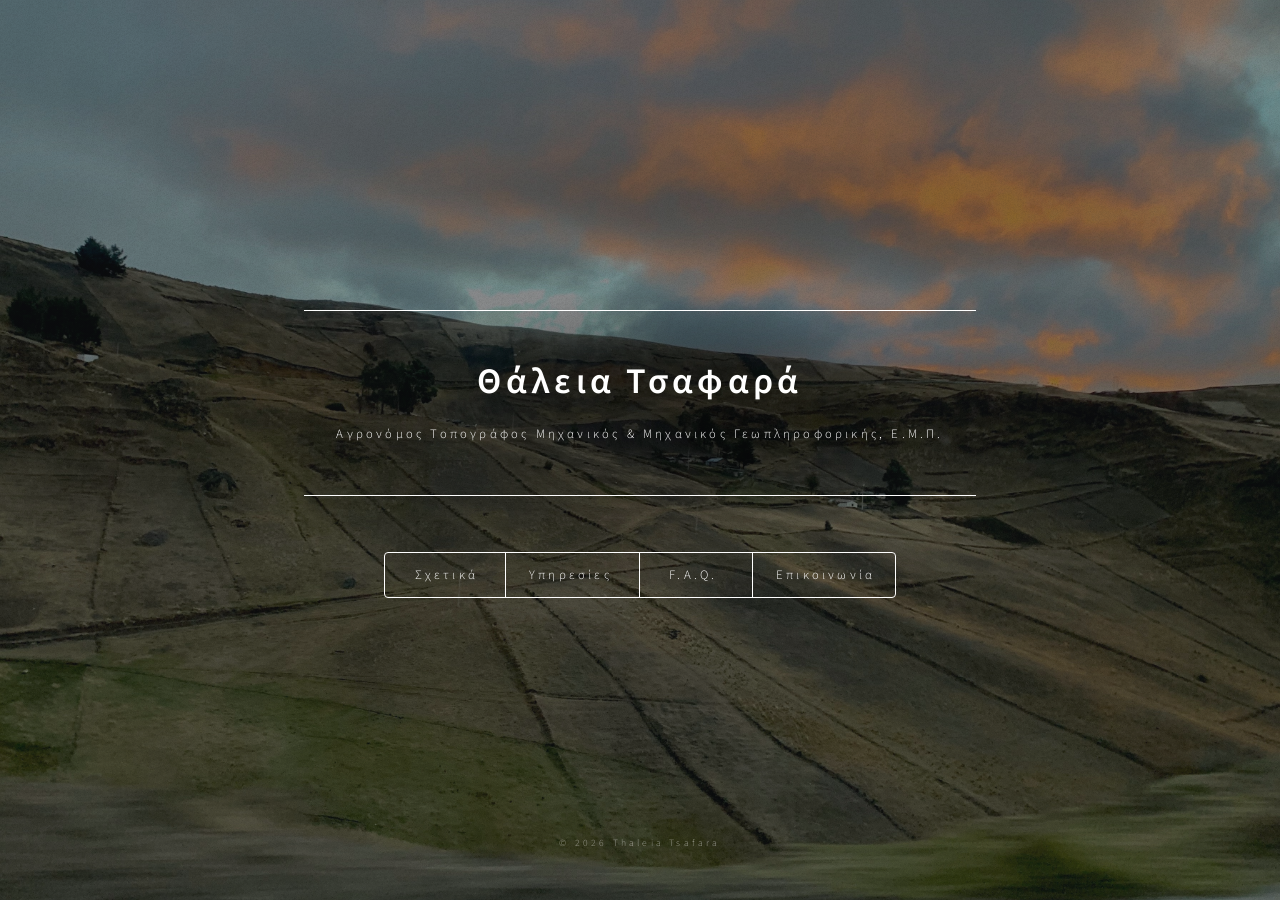
==== index.html @ 1d0b6963 "Update index.html" ====
<!DOCTYPE HTML>
<html>
<head>
<title>Θάλεια Τσαφαρά | Αγρονόμος Τοπογράφος Μηχανικός</title>
<meta charset="utf-8" />
<meta name="viewport" content="width=device-width, initial-scale=1, user-scalable=no" />

<meta name="google-site-verification" content="5nGBOty3WwmeybYNKVAhe6WvAXX9IRswApcvcwGUoRY" />

<meta name="description" content="Τοπογραφικά διαγράμματα, ενεργειακά πιστοποιητικά, τακτοποιήσεις αυθαιρέτων και οριοθετήσεις ρεμάτων. Υπηρεσίες μηχανικού σε Αττική, Κορινθία, Αχαΐα.">
<meta name="keywords" content="τοπογραφικό διάγραμμα, ενεργειακό πιστοποιητικό, τακτοποίηση αυθαιρέτου, μηχανικός τοπογράφος, οριοθέτηση ρέματος">
<meta name="author" content="Θάλεια Τσαφαρά">

<link rel="stylesheet" href="assets/css/main.css" />

<meta name="description" content="Τοπογραφικά διαγράμματα, ενεργειακά πιστοποιητικά, τακτοποιήσεις αυθαιρέτων και οριοθετήσεις ρεμάτων. Υπηρεσίες μηχανικού σε Αττική, Κορινθία, Αχαΐα.">
<meta name="keywords" content="τοπογραφικό διάγραμμα, ενεργειακό πιστοποιητικό, τακτοποίηση αυθαιρέτου, μηχανικός τοπογράφος, οριοθέτηση ρέματος">
<meta name="author" content="Θάλεια Τσαφαρά">

<link rel="stylesheet" href="assets/css/main.css" />
<noscript><link rel="stylesheet" href="assets/css/noscript.css" /></noscript>

<script type="application/ld+json">
{
 "@context": "https://schema.org",
 "@type": "ProfessionalService",
 "name": "Θάλεια Τσαφαρά - Τοπογράφος Μηχανικός",
 "url": "https://uncletsakbam.github.io/tsafara-website/",
 "telephone": "+306948367096",
 "email": "ttsafara@gmail.com",

 "areaServed": [
   {
     "@type": "AdministrativeArea",
     "name": "Αττική"
   },
   {
     "@type": "AdministrativeArea",
     "name": "Αθήνα"
   },
   {
     "@type": "AdministrativeArea",
     "name": "Κορινθία"
   },
   {
     "@type": "AdministrativeArea",
     "name": "Αχαΐα"
   },
   {
     "@type": "AdministrativeArea",
     "name": "Πάτρα"
   }
 ],

 "address": {
   "@type": "PostalAddress",
   "addressRegion": "Αττική",
   "addressCountry": "GR"
 },

 "serviceType": [
   "Τοπογραφικά Διαγράμματα",
   "Ενεργειακά Πιστοποιητικά",
   "Τακτοποιήσεις Αυθαιρέτων",
   "Οριοθετήσεις Ρεμάτων"
 ]
}
</script>

</head>
<body class="is-preload">

<div id="wrapper">

<header id="header">
<div class="logo">
<span class="none"></span></div>

<div class="content">
<div class="inner">

<h1>Θάλεια Τσαφαρά</h1>

<p>
Αγρονόμος Τοπογράφος Μηχανικός & Μηχανικός Γεωπληροφορικής, Ε.Μ.Π.<br>
</p>

</div>
</div>

<nav>
<ul>
<li><a href="#about">Σχετικά</a></li>
<li><a href="#work">Υπηρεσίες</a></li>
<li><a href="#faq">F.A.Q.</a></li>
<li><a href="#contact">Επικοινωνία</a></li>

</ul>
</nav>
</header>

<div id="main">

<!-- ΥΠΗΡΕΣΙΕΣ -->
<article id="work">

<h2 class="major">Υπηρεσίες</h2>

<div class="services">

<div class="service">
<span class="icon solid fa-map-marked-alt"></span>
<h3>Τοπογραφικά Διαγράμματα</h3>
<p>
Σύνταξη τοπογραφικών διαγραμμάτων για μεταβιβάσεις, άδειες δόμησης και κάθε τεχνική χρήση.
</p>
</div>

<div class="service">
<span class="icon solid fa-bolt"></span>
<h3>Ενεργειακά Πιστοποιητικά</h3>
<p>
Έκδοση ΠΕΑ για πώληση ή ενοικίαση ακινήτων σύμφωνα με την ισχύουσα νομοθεσία.
</p>
</div>

<div class="service">
<span class="icon solid fa-home"></span>
<h3>Τακτοποιήσεις Αυθαιρέτων</h3>
<p>
Ρύθμιση αυθαίρετων κατασκευών και ένταξη σε νόμους τακτοποίησης.
</p>
</div>

<div class="service">
<span class="icon solid fa-water"></span>
<h3>Οριοθετήσεις Υδαττορεμάτων</h3>
<p>
Μελέτες και τεχνικές υπηρεσίες για οριοθέτηση υδατορεμάτων.
</p>
</div>

<div class="service">
<span class="icon solid fa-building"></span>
<h3>Ηλεκτρονική Ταυτότητα Κτιρίου</h3>
<p>
Σύνταξη και υποβολή ηλεκτρονικής ταυτότητας κτιρίου ή διηρημένης ιδιοκτησίας.
</p>
</div>

<div class="service">
<span class="icon solid fa-globe"></span>
<h3>Υπηρεσίες Κτηματολογίου</h3>
<p>
Δηλώσεις, διορθώσεις και τεχνική υποστήριξη σε διαδικασίες κτηματολογίου.
</p>
</div>

</div>

</article>

<!-- ΣΧΕΤΙΚΑ -->
<article id="about">

<h2 class="major">Σχετικά</h2>

<p>
Η Θάλεια Τσαφαρά είναι Διπλωματούχος Αγρονόμος Τοπογράφος Μηχανικός και Μηχανικός Γεωπληροφορικής του Εθνικού Μετσόβιου Πολυτεχνείου και μέλος του Τ.Ε.Ε. 
Αποφοίτησε το 2021 και έκτοτε ασχολείται κυρίως με υδραυλικά έργα. Παράλληλα παρέχει υπηρεσίες τοπογραφικών μελετών, κτηματολογίου, τακτοποίησης αυθαιρέτων, οριοθέτησης υδαττορεμάτων και έκδοσης Π.Ε.Α. κτιρίων.
</p>

<p>
Στόχος είναι η παροχή αξιόπιστων και ολοκληρωμένων τεχνικών υπηρεσιών με
ακρίβεια, συνέπεια και επαγγελματισμό.
</p>

<p>
Παρέχονται υπηρεσίες σε Αθήνα και στην ευρύτερη περιοχή Αττικής, Κορινθίας και Αχαΐας.
</p>

</article>

<!-- F.A.Q. -->
<article id="faq">
<div class="container">     
      <h2 class="major">Συχνές Ερωτήσεις</h2>
      <div class="faq-item">
          <button class="faq-question">1. Τι περιλαμβάνει ένα τοπογραφικό διάγραμμα;</button>
          <div class="faq-answer">
              <p>Ένα τοπογραφικό διάγραμμα είναι μια ολοκληρωμένη τεχνική μελέτη που αποτυπώνει με ακρίβεια τη γεωμετρία, τη θέση και τα χαρακτηριστικά ενός ακινήτου (οικόπεδο/γήπεδο) εξαρτημένο στο σύστημα αναφοράς ΕΓΣΑ '87. Περιλαμβάνει υποχρεωτικά τα όρια, το εμβαδόν, τα κτίσματα, φυσικά/τεχνητά στοιχεία, όμορες ιδιοκτησίες, πολεοδομικές γραμμές, όρους δόμησης και τη δήλωση μηχανικού για νομιμότητα. Είναι απαραίτητο για αγοραπωλησίες, μεταβιβάσεις, διάφορες συμβολαιογραφικές πράξεις, έκδοση οικοδομικής άδειας και άλλες χρήσεις.</p>
          </div>
      </div>
      <div class="faq-item">
          <button class="faq-question">2. Τι είναι το ενεργειακό πιστοποιητικό και γιατί το χρειάζομαι;</button>
          <div class="faq-answer">
              <p>Το Ενεργειακό Πιστοποιητικό (ΠΕΑ) είναι ένα επίσημο έγγραφο που κατατάσσει το ακίνητό σας σε ενεργειακή κλάση (Α+ έως Η) με βάση την κατανάλωση ενέργειας για θέρμανση, ψύξη και ζεστό νερό. Είναι υποχρεωτικό από το νόμο για την αγοραπωλησία, την ενοικίαση (και για αγγελίες), καθώς και για προγράμματα τύπου «Εξοικονομώ». Έχει ισχύ 10 χρόνια και η έκδοσή του είναι σημαντική για την αποφυγή επιβολής προστίμου.</p>
          </div>
      </div>
      <div class="faq-item">
          <button class="faq-question">3. Πώς γίνεται η διαδικασία έκδοσης ενεργειακού πιστοποιητικού;</button>
          <div class="faq-answer">
              <p>Η διαδικασία έκδοσης ενεργειακού πιστοποιητικού (ΠΕΑ) περιλαμβάνει την ανάθεση σε πιστοποιημένο ενεργειακό επιθεωρητή, αυτοψία του ακινήτου για καταγραφή στοιχείων (μονώση, κουφώματα, θέρμανση), υπολογισμούς μέσω ειδικού λογισμικού και την τελική έκδοση του ΠΕΑ. Επικοινωνήστε μαζί μας για να λάβετε προσφορά.</p>
          </div>
      </div>
      <div class="faq-item">
          <button class="faq-question">4. Τι είναι η οριοθέτηση υδατορέμματος και γιατί είναι σημαντική;</button>
          <div class="faq-answer">
              <p>Η οριοθέτηση καθορίζει τα όρια του ρέματος ώστε να προστατεύεται η ιδιοκτησία σας, να τηρούνται οι κανονισμοί και να περιορίζεται ο κίνδυνος πλημμύρας. Ορισμένα από τα στοιχεία που περιλαμβάνει ο φάκελος της οριοθέτησης είναι: λεπτομερής τοπογραφική αποτύπωση (με υψομετρικά σημεία), υδραυλική μελέτη και τεχνική έκθεση. Είναι μια απαραίτητη διαδικασία για ιδιοκτησίες που γειτνιάζουν με κάποιο υδατόρεμα, ώστε να καθοριστούν τα όρια σύμφωνα με τα οποία θα εκδοθεί άδεια δόμησης.</p>
          </div>
      </div>
      <div class="faq-item">
          <button class="faq-question">5. Τι είναι η ηλεκτρονική ταυτότητα κτιρίου;</button>
          <div class="faq-answer">
              <p>Η Ηλεκτρονική Ταυτότητα Κτιρίου (ΗΤΚ) είναι ένας ψηφιακός φάκελος, αποθηκευμένος στην πλατφόρμα του Τεχνικού Επιμελητηρίου Ελλάδας, που συγκεντρώνει όλα τα νόμιμα έγγραφα, σχέδια και πιστοποιητικά ενός ακινήτου. Αποτελεί υποχρεωτικό έγγραφο για μεταβιβάσεις, πωλήσεις και την έκδοση οικοδομικών αδειών, στοχεύοντας στην καταγραφή της πραγματικής κατάστασης, τη διαφάνεια και την αποτροπή αυθαιρεσιών.</p>
          </div>
      </div>
      <div class="faq-item">
          <button class="faq-question">6. Πως γίνεται η τακτοποίηση (ρύθμιση) αυθαιρέτων;</button>
          <div class="faq-answer">
              <p>Η τακτοποίηση αυθαιρέτων (ρύθμιση) γίνεται μέσω του Ν. 4495/2017, όπου ο ιδιοκτήτης αναθέτει σε μηχανικό την ηλεκτρονική υποβολή στο ΤΕΕ, την πληρωμή παραβόλου/προστίμου και την κατάθεση σχεδίων. Η διαδικασία αφορά κατασκευές προ της 28/07/2011, εξαιρώντας τις από κατεδάφιση για 30 χρόνια.</p>
          </div>
      </div>
      <div class="faq-item">
          <button class="faq-question">7. Τι είναι η φωτοερμηνία και σε τι χρειάζεται;</button>
          <div class="faq-answer">
              <p>Η φωτοερμηνεία είναι η επιστημονική διαδικασία αναγνώρισης, ανάλυσης και αξιολόγησης αντικειμένων, χαρακτηριστικών ή φαινομένων στην επιφάνεια της γης, χρησιμοποιώντας αεροφωτογραφίες ή δορυφορικές εικόνες. Απαραίτητη σε διαδικασίες νομιμοποιήσεων, ακριβών μετρήσεων, κ.α.</p>
          </div>
      </div>
      <div class="faq-item">
          <button class="faq-question">8. Πόσος χρόνος χρειάζεται για τις υπηρεσίες μας;</button>
          <div class="faq-answer">
              <p>Διαχειριζόμαστε τα έργα σας άμεσα και με συνέπεια, ώστε να έχετε την ταχύτερη δυνατή εξυπηρέτηση με γνώμονα πάντα την ποιότητα και την ακρίβεια των μελετών μας. Ο χρόνος παράδοσης μιας μελέτης κυμμαίνεται από λίγες ημέρες έως και βδομάδες, ανάλογα της μελέτης, του έργου αλλά και του φόρτου εργασίας.</p>
          </div>
      </div>
      <div class="faq-item">
          <button class="faq-question">9. Είναι απαραίτητη η επιτόπια επίσκεψη;</button>
          <div class="faq-answer">
              <p>Στις περισσότερες περιπτώσεις ναι, ώστε να έχουμε ακριβή στοιχεία. Η επίσκεψη γίνεται πάντα κατόπιν συννενόησης με διακριτικότητα και σεβασμό στην ιδιοκτησία σας. </p>
          </div>
      </div>
      <div class="faq-item">
          <button class="faq-question">10. Τι κόστος έχουν οι παρεχόμενες υπηρεσίες;</button>
          <div class="faq-answer">
              <p>Το κόστος κάθε φορά διαφέρει ανάλογα την υπηρεσία, το ακίνητο, την περιπλοκότητα της κάθε περίπτωσης αλλά και της περιοχής στην οποία βρίσκεται η ιδιοκτησία. Σε κάθε περίπτωση σας αποστέλουμε λεπτομερή προσφορά χωρίς κρυφά κόστη, ώστε να γνωρίζετε ακριβώς το κόστος πριν ξεκινήσουμε.</p>
          </div>
      </div>
      
</div>

</article>

<!-- ΕΠΙΚΟΙΝΩΝΙΑ -->
<article id="contact">

<h2 class="major">Επικοινωνία</h2>

<form action="https://formspree.io/f/maqpeonr" method="POST">

<div class="fields">

<div class="field half">
<label for="name">Όνομα</label>
<input type="text" name="name" id="name" required />
</div>

<div class="field half">
<label for="email">Email</label>
<input type="email" name="email" id="email" required />
</div>

<div class="field half">
<label for="phone">Τηλέφωνο Επικοινωνίας</label>
<input type="tel" name="phone" id="phone" pattern="[0-9]{10}" placeholder="π.χ. 6912345678" required />
</div>

<div class="field">
<label for="message">Μήνυμα</label>
<textarea name="message" id="message" rows="4" required></textarea>
</div>

</div>

<ul class="actions">
<li><input type="submit" value="Αποστολή Μηνύματος" class="primary" /></li>
<li><input type="reset" value="Καθαρισμός" /></li>
</ul>

</form>

<hr>

<p><strong>Τηλέφωνο:</strong> <a href="tel:+306948367096">6948367096</a></p>
<p><strong>Email:</strong> <a href="mailto:ttsafara@gmail.com">ttsafara@gmail.com</a></p>

<ul class="icons">
<li><a href="#" class="icon brands fa-linkedin-in"><span class="label">LinkedIn</span></a></li>
</ul>

</article>

</div>

<footer id="footer">
<p class="copyright">
© 2026 Thaleia Tsafara
</p>
</footer>

</div>

<script>

// FAQ collapsible
document.querySelectorAll('.faq-question').forEach(button => {
    button.addEventListener('click', () => {
        const answer = button.nextElementSibling;
        const isActive = button.classList.contains('active');
        document.querySelectorAll('.faq-question').forEach(btn => btn.classList.remove('active'));
        document.querySelectorAll('.faq-answer').forEach(ans => ans.style.maxHeight = null);
        if(!isActive){
            button.classList.add('active');
            answer.style.maxHeight = answer.scrollHeight + "px";
        }
    });
});
</script>

<div id="bg"></div>

<script src="assets/js/jquery.min.js"></script>
<script src="assets/js/browser.min.js"></script>
<script src="assets/js/breakpoints.min.js"></script>
<script src="assets/js/util.js"></script>
<script src="assets/js/main.js"></script>

</body>
</html>
---- assets/css/noscript.css ----
/*
	Dimension by HTML5 UP
	html5up.net | @ajlkn
	Free for personal and commercial use under the CCA 3.0 license (html5up.net/license)
*/

/* BG */

	body.is-preload #bg:before {
		background-color: transparent;
	}

/* Header */

	body.is-preload #header {
		-moz-filter: none;
		-webkit-filter: none;
		-ms-filter: none;
		filter: none;
	}

		body.is-preload #header > * {
			opacity: 1;
		}

		body.is-preload #header .content .inner {
			max-height: none;
			padding: 3rem 2rem;
			opacity: 1;
		}

/* Main */

	#main article {
		opacity: 1;
		margin: 4rem 0 0 0;
	}
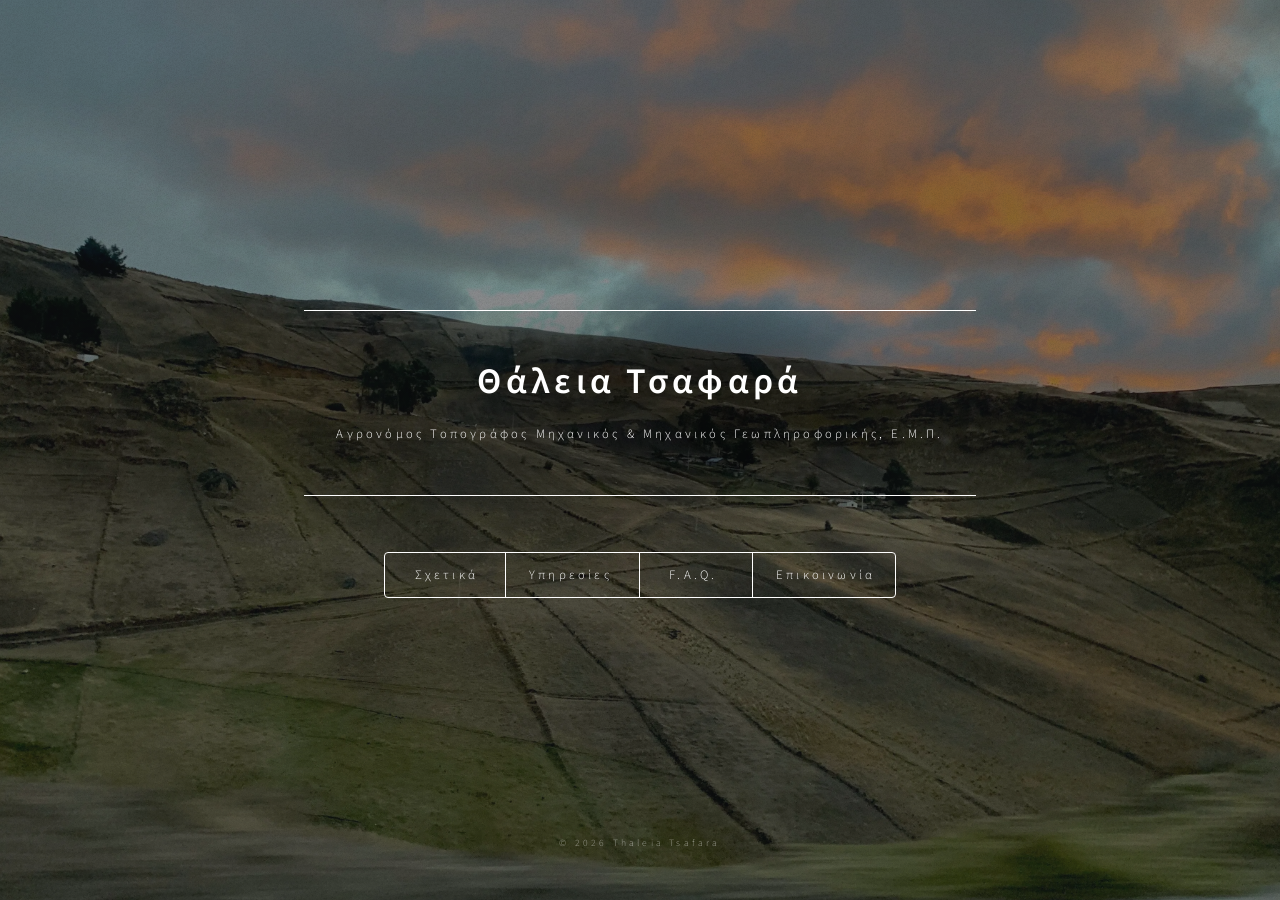
==== commit 4406adb9: "Update index.html" ====
--- a/index.html
+++ b/index.html
@@ -5,18 +5,11 @@
 <meta charset="utf-8" />
 <meta name="viewport" content="width=device-width, initial-scale=1, user-scalable=no" />
 
-<meta name="google-site-verification" content="5nGBOty3WwmeybYNKVAhe6WvAXX9IRswApcvcwGUoRY" />
-
 <meta name="description" content="Τοπογραφικά διαγράμματα, ενεργειακά πιστοποιητικά, τακτοποιήσεις αυθαιρέτων και οριοθετήσεις ρεμάτων. Υπηρεσίες μηχανικού σε Αττική, Κορινθία, Αχαΐα.">
 <meta name="keywords" content="τοπογραφικό διάγραμμα, ενεργειακό πιστοποιητικό, τακτοποίηση αυθαιρέτου, μηχανικός τοπογράφος, οριοθέτηση ρέματος">
 <meta name="author" content="Θάλεια Τσαφαρά">
 
-<link rel="stylesheet" href="assets/css/main.css" />
-
-<meta name="description" content="Τοπογραφικά διαγράμματα, ενεργειακά πιστοποιητικά, τακτοποιήσεις αυθαιρέτων και οριοθετήσεις ρεμάτων. Υπηρεσίες μηχανικού σε Αττική, Κορινθία, Αχαΐα.">
-<meta name="keywords" content="τοπογραφικό διάγραμμα, ενεργειακό πιστοποιητικό, τακτοποίηση αυθαιρέτου, μηχανικός τοπογράφος, οριοθέτηση ρέματος">
-<meta name="author" content="Θάλεια Τσαφαρά">
-
+<link rel="preload" as="image" href="path/to/your/hero-image.webp">
 <link rel="stylesheet" href="assets/css/main.css" />
 <noscript><link rel="stylesheet" href="assets/css/noscript.css" /></noscript>
 
@@ -25,7 +18,7 @@
  "@context": "https://schema.org",
  "@type": "ProfessionalService",
  "name": "Θάλεια Τσαφαρά - Τοπογράφος Μηχανικός",
- "url": "https://uncletsakbam.github.io/tsafara-website/",
+ "url": "https://www.tsafara.gr/",
  "telephone": "+306948367096",
  "email": "ttsafara@gmail.com",
 
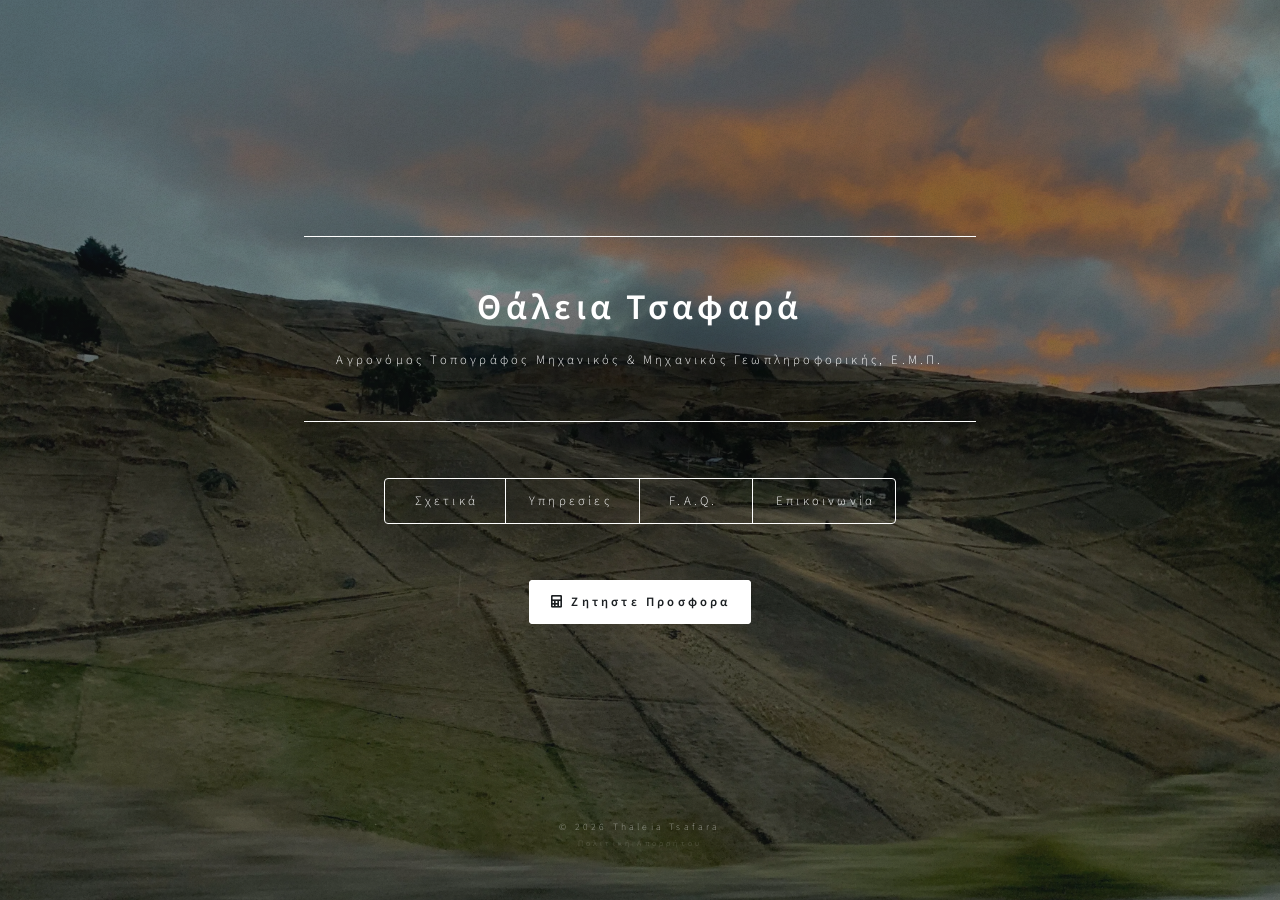
==== commit eef58dc2: "Update index.html" ====
--- a/index.html
+++ b/index.html
@@ -9,54 +9,121 @@
 <meta name="keywords" content="τοπογραφικό διάγραμμα, ενεργειακό πιστοποιητικό, τακτοποίηση αυθαιρέτου, μηχανικός τοπογράφος, οριοθέτηση ρέματος">
 <meta name="author" content="Θάλεια Τσαφαρά">
 
-<link rel="preload" as="image" href="path/to/your/hero-image.webp">
+<link rel="preload" as="image" href="images/bg-mobile.webp" media="(max-width: 736px)">
+<link rel="preload" as="image" href="images/bg.webp" media="(min-width: 737px)">
+
+<link rel="stylesheet" href="assets/css/fontawesome-all.min.css" media="print" onload="this.media='all'">
+<link rel="stylesheet" href="https://fonts.googleapis.com/css?family=Source+Sans+Pro:300,600&display=swap">
+
 <link rel="stylesheet" href="assets/css/main.css" />
 <noscript><link rel="stylesheet" href="assets/css/noscript.css" /></noscript>
 
 <script type="application/ld+json">
 {
- "@context": "https://schema.org",
- "@type": "ProfessionalService",
- "name": "Θάλεια Τσαφαρά - Τοπογράφος Μηχανικός",
- "url": "https://www.tsafara.gr/",
- "telephone": "+306948367096",
- "email": "ttsafara@gmail.com",
-
- "areaServed": [
-   {
-     "@type": "AdministrativeArea",
-     "name": "Αττική"
-   },
-   {
-     "@type": "AdministrativeArea",
-     "name": "Αθήνα"
-   },
-   {
-     "@type": "AdministrativeArea",
-     "name": "Κορινθία"
-   },
-   {
-     "@type": "AdministrativeArea",
-     "name": "Αχαΐα"
-   },
-   {
-     "@type": "AdministrativeArea",
-     "name": "Πάτρα"
-   }
- ],
-
- "address": {
-   "@type": "PostalAddress",
-   "addressRegion": "Αττική",
-   "addressCountry": "GR"
- },
-
- "serviceType": [
-   "Τοπογραφικά Διαγράμματα",
-   "Ενεργειακά Πιστοποιητικά",
-   "Τακτοποιήσεις Αυθαιρέτων",
-   "Οριοθετήσεις Ρεμάτων"
- ]
+  "@context": "https://schema.org",
+  "@graph": [
+    {
+      "@type": "ProfessionalService",
+      "name": "Θάλεια Τσαφαρά - Τοπογράφος Μηχανικός",
+      "image": "https://www.tsafara.gr/images/bg.webp",
+      "description": "Διπλωματούχος Τοπογράφος Μηχανικός ΕΜΠ. Τοπογραφικά διαγράμματα, Ενεργειακά Πιστοποιητικά (ΠΕΑ), Τακτοποιήσεις Αυθαιρέτων και Οριοθετήσεις Ρεμάτων σε Αθήνα, Πάτρα και Κόρινθο.",
+      "url": "https://www.tsafara.gr/",
+      "telephone": "+306948367096",
+      "email": "ttsafara@gmail.com",
+      "address": {
+        "@type": "PostalAddress",
+        "addressRegion": "Αττική",
+        "addressCountry": "GR"
+      },
+      "areaServed": ["Αττική", "Αθήνα", "Κορινθία", "Αχαΐα", "Πάτρα"],
+      "priceRange": "400-5000€"
+    },
+    {
+      "@type": "FAQPage",
+      "mainEntity": [
+        {
+          "@type": "Question",
+          "name": "1. Τι περιλαμβάνει ένα τοπογραφικό διάγραμμα;",
+          "acceptedAnswer": {
+            "@type": "Answer",
+            "text": "Ένα τοπογραφικό διάγραμμα είναι μια ολοκληρωμένη τεχνική μελέτη που αποτυπώνει με ακρίβεια τη γεωμετρία, τη θέση και τα χαρακτηριστικά ενός ακινήτου εξαρτημένο στο σύστημα αναφοράς ΕΓΣΑ '87."
+          }
+        },
+        {
+          "@type": "Question",
+          "name": "2. Τι είναι το ενεργειακό πιστοποιητικό και γιατί το χρειάζομαι;",
+          "acceptedAnswer": {
+            "@type": "Answer",
+            "text": "Το Ενεργειακό Πιστοποιητικό (ΠΕΑ) κατατάσσει το ακίνητο σε ενεργειακή κλάση (Α+ έως Η). Είναι υποχρεωτικό για αγοραπωλησία, ενοικίαση και για προγράμματα τύπου «Εξοικονομώ»."
+          }
+        },
+        {
+          "@type": "Question",
+          "name": "3. Πώς γίνεται η διαδικασία έκδοσης ενεργειακού πιστοποιητικού;",
+          "acceptedAnswer": {
+            "@type": "Answer",
+            "text": "Περιλαμβάνει την ανάθεση σε ενεργειακό επιθεωρητή, αυτοψία του ακινήτου για καταγραφή στοιχείων (μόνωση, κουφώματα, θέρμανση) και υπολογισμούς μέσω ειδικού λογισμικού."
+          }
+        },
+        {
+          "@type": "Question",
+          "name": "4. Τι είναι η οριοθέτηση υδατορέμματος και γιατί είναι σημαντική;",
+          "acceptedAnswer": {
+            "@type": "Answer",
+            "text": "Η οριοθέτηση καθορίζει τα όρια του ρέματος ώστε να προστατεύεται η ιδιοκτησία, να τηρούνται οι κανονισμοί και να περιορίζεται ο κίνδυνος πλημμύρας."
+          }
+        },
+        {
+          "@type": "Question",
+          "name": "5. Τι είναι η ηλεκτρονική ταυτότητα κτιρίου;",
+          "acceptedAnswer": {
+            "@type": "Answer",
+            "text": "Είναι ένας ψηφιακός φάκελος στο ΤΕΕ που συγκεντρώνει όλα τα νόμιμα έγγραφα και σχέδια ενός ακινήτου. Είναι υποχρεωτική για μεταβιβάσεις και πωλήσεις."
+          }
+        },
+        {
+          "@type": "Question",
+          "name": "6. Πώς γίνεται η τακτοποίηση (ρύθμιση) αυθαιρέτων;",
+          "acceptedAnswer": {
+            "@type": "Answer",
+            "text": "Γίνεται μέσω του Ν. 4495/2017 με ηλεκτρονική υποβολή στο ΤΕΕ, πληρωμή παραβόλου/προστίμου και κατάθεση σχεδίων για κατασκευές προ της 28/07/2011."
+          }
+        },
+        {
+          "@type": "Question",
+          "name": "7. Τι είναι η φωτοερμηνεία και σε τι χρειάζεται;",
+          "acceptedAnswer": {
+            "@type": "Answer",
+            "text": "Είναι η επιστημονική διαδικασία αναγνώρισης χαρακτηριστικών της γης μέσω αεροφωτογραφιών. Απαραίτητη σε νομιμοποιήσεις και ακριβείς μετρήσεις."
+          }
+        },
+        {
+          "@type": "Question",
+          "name": "8. Πόσος χρόνος χρειάζεται για τις υπηρεσίες μας;",
+          "acceptedAnswer": {
+            "@type": "Answer",
+            "text": "Ο χρόνος παράδοσης κυμαίνεται από λίγες ημέρες έως και εβδομάδες, ανάλογα με την πολυπλοκότητα του έργου και τον φόρτο εργασίας."
+          }
+        },
+        {
+          "@type": "Question",
+          "name": "9. Είναι απαραίτητη η επιτόπια επίσκεψη;",
+          "acceptedAnswer": {
+            "@type": "Answer",
+            "text": "Στις περισσότερες περιπτώσεις ναι, ώστε να έχουμε ακριβή στοιχεία. Η επίσκεψη γίνεται πάντα κατόπιν συνεννόησης με σεβασμό στην ιδιοκτησία σας."
+          }
+        },
+        {
+          "@type": "Question",
+          "name": "10. Τι κόστος έχουν οι παρεχόμενες υπηρεσίες;",
+          "acceptedAnswer": {
+            "@type": "Answer",
+            "text": "Το κόστος διαφέρει ανάλογα την υπηρεσία και το ακίνητο. Παρέχουμε λεπτομερή προσφορά χωρίς κρυφά κόστη πριν την έναρξη των εργασιών."
+          }
+        }
+      ]
+    }
+  ]
 }
 </script>
 
@@ -90,6 +157,9 @@
 
 </ul>
 </nav>
+<ul class="actions main-cta">
+    <li><a href="#quote" class="button primary icon solid fa-calculator">Ζητηστε Προσφορα</a></li>
+</ul>
 </header>
 
 <div id="main">
@@ -104,9 +174,8 @@
 <div class="service">
 <span class="icon solid fa-map-marked-alt"></span>
 <h3>Τοπογραφικά Διαγράμματα</h3>
-<p>
-Σύνταξη τοπογραφικών διαγραμμάτων για μεταβιβάσεις, άδειες δόμησης και κάθε τεχνική χρήση.
-</p>
+<p> Σύνταξη τοπογραφικών διαγραμμάτων για μεταβιβάσεις, άδειες δόμησης και κάθε τεχνική χρήση.</p>
+<p><a href="#quote" class="button small">Προσφορά</a></p>
 </div>
 
 <div class="service">
@@ -127,7 +196,7 @@
 
 <div class="service">
 <span class="icon solid fa-water"></span>
-<h3>Οριοθετήσεις Υδαττορεμάτων</h3>
+<h3>Οριοθετήσεις Υδατορεμάτων</h3>
 <p>
 Μελέτες και τεχνικές υπηρεσίες για οριοθέτηση υδατορεμάτων.
 </p>
@@ -287,17 +356,124 @@
 <p><strong>Email:</strong> <a href="mailto:ttsafara@gmail.com">ttsafara@gmail.com</a></p>
 
 <ul class="icons">
-<li><a href="#" class="icon brands fa-linkedin-in"><span class="label">LinkedIn</span></a></li>
+    <li><a href="https://wa.me/306948367096" target="_blank" rel="noopener" class="icon brands fa-whatsapp"><span class="label">WhatsApp</span></a></li>
+    
+    <li><a href="viber://chat?number=%2B306948367096" class="icon brands fa-viber"><span class="label">Viber</span></a></li>
+    
+    <li><a href="https://www.instagram.com/###/" target="_blank" rel="noopener" class="icon brands fa-instagram"><span class="label">Instagram</span></a></li>
+    
+    <li><a href="https://www.linkedin.com/in/thaleia-tsafara/" target="_blank" rel="noopener" class="icon brands fa-linkedin-in"><span class="label">LinkedIn</span></a></li>
 </ul>
 
 </article>
 
+<!-- ΠΡΟΣΦΟΡΑ -->
+<article id="quote">
+      <h2 class="major">Αίτημα Προσφοράς</h2>
+      <form method="post" action="https://formspree.io/f/mpqykqqk">
+          <div class="fields">
+              
+              <div class="field">
+                  <label for="usage">Τοπογραφικό κατάλληλο για:</label>
+                  <select name="usage" id="usage" required>
+                      <option value="">- Επιλέξτε σκοπό -</option>
+                      <option value="AGORAPOLISIA">Αγοραπωλησία</option>
+                      <option value="OIKODOMIKI_ADEIA">Άδεια Δόμησης</option>
+                      <option value="XARAKT_DASARXEIOU">Δασαρχείο</option>
+                      <option value="ENTOPISMO">Εντοπισμό ιδιοκτησίας</option>
+                      <option value="KATATMISH">Κατάτμηση Ιδιοκτησίας</option>
+                      <option value="KTIMATOLOGIO">Κτηματολόγιο</option>
+                      <option value="OTHER">Άλλη Χρήση</option>
+                  </select>
+              </div>
+
+              <div class="field">
+                  <label for="municipality">Η Ιδιοκτησία βρίσκεται στον Δήμο: *</label>
+                  <input type="text" name="municipality" id="municipality" required placeholder="π.χ. Δήμος Λουτρακίου" />
+              </div>
+
+              <div class="field">
+                  <label>Εμβαδό Ιδιοκτησίας:</label>
+                  <div class="row uniform">
+                      <div class="col-6 col-12-small">
+                          <input type="radio" id="area1" name="area_size" value="<500">
+                          <label for="area1">< 500 m²</label>
+                          <input type="radio" id="area2" name="area_size" value="<4000">
+                          <label for="area2">< 4.000 m²</label>
+                      </div>
+                      <div class="col-6 col-12-small">
+                          <input type="radio" id="area3" name="area_size" value="<10000">
+                          <label for="area3">< 10.000 m²</label>
+                          <input type="radio" id="area4" name="area_size" value=">10000">
+                          <label for="area4">> 10.000 m²</label>
+                      </div>
+                  </div>
+              </div>
+
+              <div class="field">
+                  <label>Γενικά Χαρακτηριστικά της Έκτασης:</label>
+                  <input type="checkbox" id="feat1" name="feat_fence">
+                  <label for="feat1">Η έκταση είναι πλήρως περιφραγμένη</label>
+                  <input type="checkbox" id="feat2" name="feat_car">
+                  <label for="feat2">Υπάρχει πρόσβαση με αυτοκίνητο</label>
+                  <input type="checkbox" id="feat3" name="feat_boundaries">
+                  <label for="feat3">Τα όρια θα υποδειχθούν επί τόπου</label>
+              </div>
+
+              <div class="field section-divider">
+                  <h3 class="major">Στοιχεία Επαφής</h3>
+              </div>
+
+              <div class="field half">
+                  <label for="first_name">Όνομα *</label>
+                  <input type="text" name="first_name" id="first_name" required />
+              </div>
+              <div class="field half">
+                  <label for="last_name">Επώνυμο *</label>
+                  <input type="text" name="last_name" id="last_name" required />
+              </div>
+              <div class="field half">
+                  <label for="phone_q">Τηλέφωνο *</label>
+                  <input type="text" name="phone" id="phone_q" required />
+              </div>
+              <div class="field half">
+                  <label for="email_q">Email *</label>
+                  <input type="email" name="email" id="email_q" required />
+              </div>
+
+              <div class="field">
+                  <label>Τρόπος επικοινωνίας που προτιμάτε:</label>
+                  <input type="checkbox" id="pref_phone" name="pref_phone"><label for="pref_phone">Τηλέφωνο</label>
+                  <input type="checkbox" id="pref_email" name="pref_email"><label for="pref_email">Email</label>
+              </div>
+
+              <div class="field section-divider">
+                  <h3 class="major">Ερωτήσεις και Σχόλια</h3>
+              </div>
+
+              <div class="field">
+                  <label for="comments">Το μήνυμά σας</label>
+                  <textarea name="comments" id="comments" rows="6" placeholder="Γράψτε εδώ τις λεπτομέρειες..."></textarea>
+              </div>
+
+              <div class="field">
+                  <input type="checkbox" id="privacy_q" name="privacy" required>
+                  <label for="privacy_q">Έχω διαβάσει και συμφωνώ με την <a href="privacy.html" target="_blank" style="text-decoration: underline; color: #ffffff;">πολιτική απορρήτου</a>. *</label>
+              </div>
+          </div>
+          <ul class="actions">
+              <li><input type="submit" value="Υποβολη Προσφορας" class="primary" /></li>
+          </ul>
+      </form>
+  </article>
+
 </div>
 
 <footer id="footer">
-<p class="copyright">
-© 2026 Thaleia Tsafara
-</p>
+    <p class="copyright">
+        © 2026 Thaleia Tsafara <br />
+        <a href="privacy.html" style="border-bottom: none; font-size: 0.5rem; opacity: 0.5;">Πολιτική Απορρήτου</a>
+    </p>
 </footer>
 
 </div>
@@ -321,11 +497,11 @@
 
 <div id="bg"></div>
 
-<script src="assets/js/jquery.min.js"></script>
-<script src="assets/js/browser.min.js"></script>
-<script src="assets/js/breakpoints.min.js"></script>
-<script src="assets/js/util.js"></script>
-<script src="assets/js/main.js"></script>
+<script src="assets/js/jquery.min.js" defer></script>
+<script src="assets/js/browser.min.js" defer></script>
+<script src="assets/js/breakpoints.min.js" defer></script>
+<script src="assets/js/util.js" defer></script>
+<script src="assets/js/main.js" defer></script>
 
 </body>
 </html>
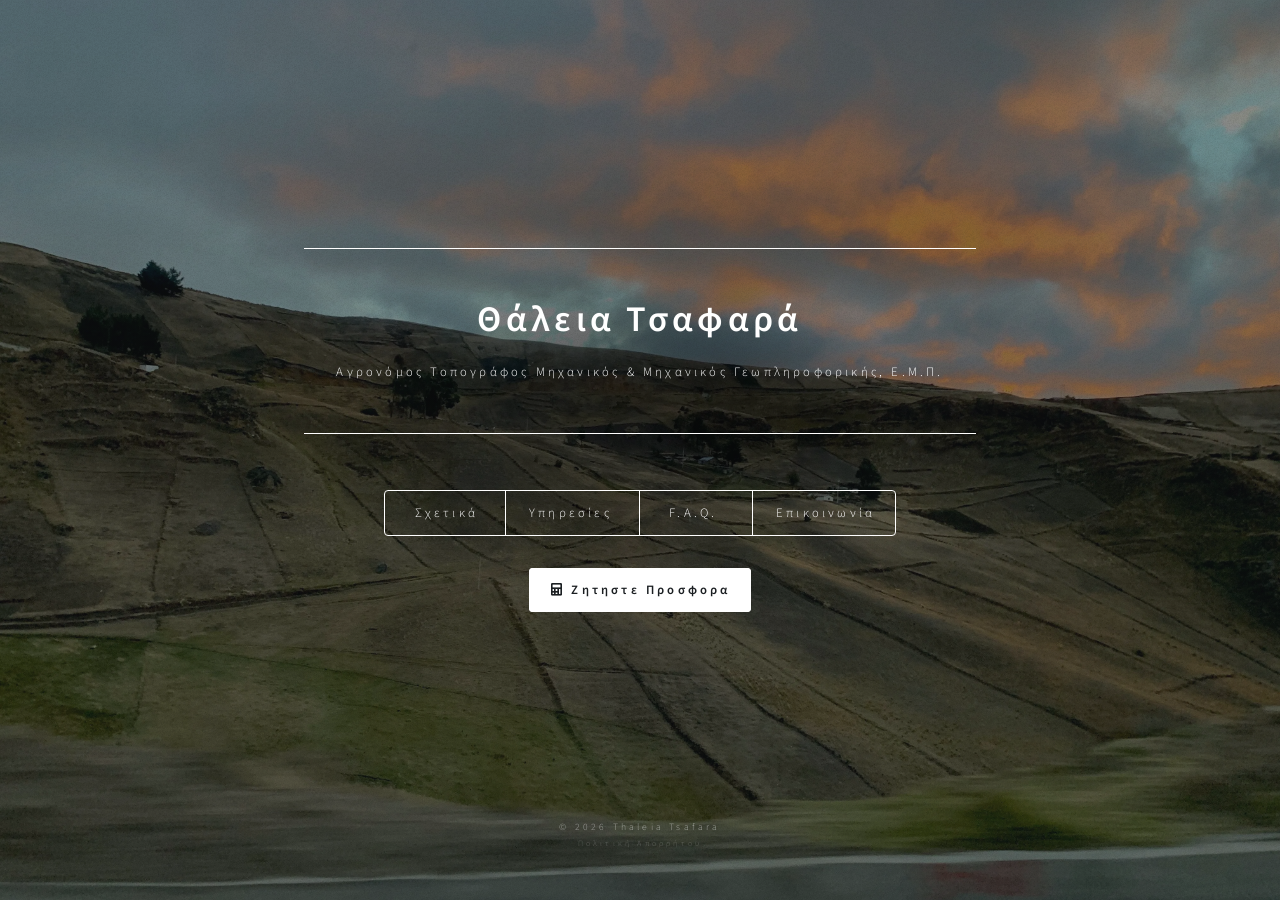
==== commit ad7fe5a1: "Update index.html" ====
--- a/index.html
+++ b/index.html
@@ -341,6 +341,11 @@
 <textarea name="message" id="message" rows="4" required></textarea>
 </div>
 
+<div class="field">
+    <input type="checkbox" id="privacy_contact" name="privacy" required>
+    <label for="privacy_contact">Έχω διαβάσει και συμφωνώ με την <a href="privacy.html" target="_blank" style="text-decoration: underline; color: #ffffff;">πολιτική απορρήτου</a>. *</label>
+</div>
+
 </div>
 
 <ul class="actions">
--- a/assets/css/main.css
+++ b/assets/css/main.css
@@ -0,0 +1,2256 @@
+/*
+	Dimension by HTML5 UP
+	html5up.net | @ajlkn
+	Free for personal and commercial use under the CCA 3.0 license (html5up.net/license)
+*/
+
+html, body, div, span, applet, object,
+iframe, h1, h2, h3, h4, h5, h6, p, blockquote,
+pre, a, abbr, acronym, address, big, cite,
+code, del, dfn, em, img, ins, kbd, q, s, samp,
+small, strike, strong, sub, sup, tt, var, b,
+u, i, center, dl, dt, dd, ol, ul, li, fieldset,
+form, label, legend, table, caption, tbody,
+tfoot, thead, tr, th, td, article, aside,
+canvas, details, embed, figure, figcaption,
+footer, header, hgroup, menu, nav, output, ruby,
+section, summary, time, mark, audio, video {
+	margin: 0;
+	padding: 0;
+	border: 0;
+	font-size: 100%;
+	font: inherit;
+	vertical-align: baseline;}
+
+article, aside, details, figcaption, figure,
+footer, header, hgroup, menu, nav, section {
+	display: block;}
+
+body {
+	line-height: 1;
+}
+
+ol, ul {
+	list-style: none;
+}
+
+blockquote, q {
+	quotes: none;
+}
+
+	blockquote:before, blockquote:after, q:before, q:after {
+		content: '';
+		content: none;
+	}
+
+table {
+	border-collapse: collapse;
+	border-spacing: 0;
+}
+
+body {
+	-webkit-text-size-adjust: none;
+}
+
+mark {
+	background-color: transparent;
+	color: inherit;
+}
+
+input::-moz-focus-inner {
+	border: 0;
+	padding: 0;
+}
+
+input, select, textarea {
+	-moz-appearance: none;
+	-webkit-appearance: none;
+	-ms-appearance: none;
+	appearance: none;
+}
+
+/* Basic */
+
+	@-ms-viewport {
+		width: device-width;
+	}
+
+	@media screen and (max-width: 480px) {
+
+		html, body {
+			min-width: 320px;
+		}
+
+	}
+
+	html {
+		box-sizing: border-box;
+	}
+
+	*, *:before, *:after {
+		box-sizing: inherit;
+	}
+
+	body {
+		background: #1b1f22;
+	}
+
+		body.is-preload *, body.is-preload *:before, body.is-preload *:after {
+			-moz-animation: none !important;
+			-webkit-animation: none !important;
+			-ms-animation: none !important;
+			animation: none !important;
+			-moz-transition: none !important;
+			-webkit-transition: none !important;
+			-ms-transition: none !important;
+			transition: none !important;
+		}
+
+/* Type */
+
+	html {
+		font-size: 16pt;
+	}
+
+		@media screen and (max-width: 1680px) {
+
+			html {
+				font-size: 12pt;
+			}
+
+		}
+
+		@media screen and (max-width: 736px) {
+
+			html {
+				font-size: 11pt;
+			}
+
+		}
+
+		@media screen and (max-width: 360px) {
+
+			html {
+				font-size: 10pt;
+			}
+
+		}
+
+	body, input, select, textarea {
+		color: #ffffff;
+		font-family: "Source Sans Pro", sans-serif;
+		font-weight: 300;
+		font-size: 1rem;
+		line-height: 1.65;
+	}
+
+	a {
+		-moz-transition: color 0.2s ease-in-out, background-color 0.2s ease-in-out, border-bottom-color 0.2s ease-in-out;
+		-webkit-transition: color 0.2s ease-in-out, background-color 0.2s ease-in-out, border-bottom-color 0.2s ease-in-out;
+		-ms-transition: color 0.2s ease-in-out, background-color 0.2s ease-in-out, border-bottom-color 0.2s ease-in-out;
+		transition: color 0.2s ease-in-out, background-color 0.2s ease-in-out, border-bottom-color 0.2s ease-in-out;
+		border-bottom: dotted 1px rgba(255, 255, 255, 0.5);
+		text-decoration: none;
+		color: inherit;
+	}
+
+		a:hover {
+			border-bottom-color: transparent;
+		}
+
+	strong, b {
+		color: #ffffff;
+		font-weight: 600;
+	}
+
+	em, i {
+		font-style: italic;
+	}
+
+	p {
+		margin: 0 0 2rem 0;
+	}
+
+	h1, h2, h3, h4, h5, h6 {
+		color: #ffffff;
+		font-weight: 600;
+		line-height: 1.5;
+		margin: 0 0 1rem 0;
+		text-transform: none;
+		letter-spacing: 0.2rem;
+	}
+
+		h1 a, h2 a, h3 a, h4 a, h5 a, h6 a {
+			color: inherit;
+			text-decoration: none;
+		}
+
+		h1.major, h2.major, h3.major, h4.major, h5.major, h6.major {
+			border-bottom: solid 1px #ffffff;
+			width: -moz-max-content;
+			width: -webkit-max-content;
+			width: -ms-max-content;
+			width: max-content;
+			padding-bottom: 0.5rem;
+			margin: 0 0 2rem 0;
+		}
+
+	h1 {
+		font-size: 2.25rem;
+		line-height: 1.3;
+		letter-spacing: 0.5rem;
+	}
+
+	h2 {
+		font-size: 1.5rem;
+		line-height: 1.4;
+		letter-spacing: 0.5rem;
+	}
+
+	h3 {
+		font-size: 1rem;
+	}
+
+	h4 {
+		font-size: 0.8rem;
+	}
+
+	h5 {
+		font-size: 0.7rem;
+	}
+
+	h6 {
+		font-size: 0.6rem;
+	}
+
+	@media screen and (max-width: 736px) {
+
+		h1 {
+			font-size: 1.75rem;
+			line-height: 1.4;
+		}
+
+		h2 {
+			font-size: 1.25em;
+			line-height: 1.5;
+		}
+
+	}
+
+	sub {
+		font-size: 0.8rem;
+		position: relative;
+		top: 0.5rem;
+	}
+
+	sup {
+		font-size: 0.8rem;
+		position: relative;
+		top: -0.5rem;
+	}
+
+	blockquote {
+		border-left: solid 4px #ffffff;
+		font-style: italic;
+		margin: 0 0 2rem 0;
+		padding: 0.5rem 0 0.5rem 2rem;
+	}
+
+	code {
+		background: rgba(255, 255, 255, 0.075);
+		border-radius: 4px;
+		font-family: "Courier New", monospace;
+		font-size: 0.9rem;
+		margin: 0 0.25rem;
+		padding: 0.25rem 0.65rem;
+	}
+
+	pre {
+		-webkit-overflow-scrolling: touch;
+		font-family: "Courier New", monospace;
+		font-size: 0.9rem;
+		margin: 0 0 2rem 0;
+	}
+
+		pre code {
+			display: block;
+			line-height: 1.75;
+			padding: 1rem 1.5rem;
+			overflow-x: auto;
+		}
+
+	hr {
+		border: 0;
+		border-bottom: solid 1px #ffffff;
+		margin: 2.75rem 0;
+	}
+
+	.align-left {
+		text-align: left;
+	}
+
+	.align-center {
+		text-align: center;
+	}
+
+	.align-right {
+		text-align: right;
+	}
+
+/* Form */
+
+	form {
+		margin: 0 0 2rem 0;
+	}
+
+		form > :last-child {
+			margin-bottom: 0;
+		}
+
+		form > .fields {
+			display: -moz-flex;
+			display: -webkit-flex;
+			display: -ms-flex;
+			display: flex;
+			-moz-flex-wrap: wrap;
+			-webkit-flex-wrap: wrap;
+			-ms-flex-wrap: wrap;
+			flex-wrap: wrap;
+			width: calc(100% + 3rem);
+			margin: -1.5rem 0 2rem -1.5rem;
+		}
+
+			form > .fields > .field {
+				-moz-flex-grow: 0;
+				-webkit-flex-grow: 0;
+				-ms-flex-grow: 0;
+				flex-grow: 0;
+				-moz-flex-shrink: 0;
+				-webkit-flex-shrink: 0;
+				-ms-flex-shrink: 0;
+				flex-shrink: 0;
+				padding: 1.5rem 0 0 1.5rem;
+				width: calc(100% - 1.5rem);
+			}
+
+				form > .fields > .field.half {
+					width: calc(50% - 0.75rem);
+				}
+
+				form > .fields > .field.third {
+					width: calc(100%/3 - 0.5rem);
+				}
+
+				form > .fields > .field.quarter {
+					width: calc(25% - 0.375rem);
+				}
+
+		@media screen and (max-width: 480px) {
+
+			form > .fields {
+				width: calc(100% + 3rem);
+				margin: -1.5rem 0 2rem -1.5rem;
+			}
+
+				form > .fields > .field {
+					padding: 1.5rem 0 0 1.5rem;
+					width: calc(100% - 1.5rem);
+				}
+
+					form > .fields > .field.half {
+						width: calc(100% - 1.5rem);
+					}
+
+					form > .fields > .field.third {
+						width: calc(100% - 1.5rem);
+					}
+
+					form > .fields > .field.quarter {
+						width: calc(100% - 1.5rem);
+					}
+
+		}
+
+	label {
+		color: #ffffff;
+		display: block;
+		font-size: 0.8rem;
+		font-weight: 300;
+		letter-spacing: 0.2rem;
+		line-height: 1.5;
+		margin: 0 0 1rem 0;
+		text-transform: none;
+	}
+
+	input[type="text"],
+	input[type="password"],
+	input[type="email"],
+	input[type="tel"],
+	select,
+	textarea {
+		-moz-appearance: none;
+		-webkit-appearance: none;
+		-ms-appearance: none;
+		appearance: none;
+		-moz-transition: border-color 0.2s ease-in-out, box-shadow 0.2s ease-in-out, background-color 0.2s ease-in-out;
+		-webkit-transition: border-color 0.2s ease-in-out, box-shadow 0.2s ease-in-out, background-color 0.2s ease-in-out;
+		-ms-transition: border-color 0.2s ease-in-out, box-shadow 0.2s ease-in-out, background-color 0.2s ease-in-out;
+		transition: border-color 0.2s ease-in-out, box-shadow 0.2s ease-in-out, background-color 0.2s ease-in-out;
+		background-color: transparent;
+		border-radius: 4px;
+		border: solid 1px #ffffff;
+		color: inherit;
+		display: block;
+		outline: 0;
+		padding: 0 1rem;
+		text-decoration: none;
+		width: 100%;
+	}
+
+		input[type="text"]:invalid,
+		input[type="password"]:invalid,
+		input[type="email"]:invalid,
+		input[type="tel"]:invalid,
+		select:invalid,
+		textarea:invalid {
+			box-shadow: none;
+		}
+
+		input[type="text"]:focus,
+		input[type="password"]:focus,
+		input[type="email"]:focus,
+		input[type="tel"]:focus,
+		select:focus,
+		textarea:focus {
+			background: rgba(255, 255, 255, 0.075);
+			border-color: #ffffff;
+			box-shadow: 0 0 0 1px #ffffff;
+		}
+
+	select {
+		background-image: url("data:image/svg+xml;charset=utf8,%3Csvg xmlns='http://www.w3.org/2000/svg' width='40' height='40' preserveAspectRatio='none' viewBox='0 0 40 40'%3E%3Cpath d='M9.4,12.3l10.4,10.4l10.4-10.4c0.2-0.2,0.5-0.4,0.9-0.4c0.3,0,0.6,0.1,0.9,0.4l3.3,3.3c0.2,0.2,0.4,0.5,0.4,0.9 c0,0.4-0.1,0.6-0.4,0.9L20.7,31.9c-0.2,0.2-0.5,0.4-0.9,0.4c-0.3,0-0.6-0.1-0.9-0.4L4.3,17.3c-0.2-0.2-0.4-0.5-0.4-0.9 c0-0.4,0.1-0.6,0.4-0.9l3.3-3.3c0.2-0.2,0.5-0.4,0.9-0.4S9.1,12.1,9.4,12.3z' fill='%23ffffff' /%3E%3C/svg%3E");
+		background-size: 1.25rem;
+		background-repeat: no-repeat;
+		background-position: calc(100% - 1rem) center;
+		height: 2.75rem;
+		padding-right: 2.75rem;
+		text-overflow: ellipsis;
+	}
+
+		select option {
+			color: #ffffff;
+			background: #1b1f22;
+		}
+
+		select:focus::-ms-value {
+			background-color: transparent;
+		}
+
+		select::-ms-expand {
+			display: none;
+		}
+
+	input[type="text"],
+	input[type="password"],
+	input[type="email"],
+	select {
+		height: 2.75rem;
+	}
+
+	textarea {
+		padding: 0.75rem 1rem;
+	}
+
+	input[type="checkbox"],
+	input[type="radio"] {
+		-moz-appearance: none;
+		-webkit-appearance: none;
+		-ms-appearance: none;
+		appearance: none;
+		display: block;
+		float: left;
+		margin-right: -2rem;
+		opacity: 0;
+		width: 1rem;
+		z-index: -1;
+	}
+
+		input[type="checkbox"] + label,
+		input[type="radio"] + label {
+			text-decoration: none;
+			-moz-user-select: none;
+			-webkit-user-select: none;
+			-ms-user-select: none;
+			user-select: none;
+			color: #ffffff;
+			cursor: pointer;
+			display: inline-block;
+			font-size: 0.8rem;
+			font-weight: 300;
+			margin: 0 0 0.5rem 0;
+			padding-left: 2.65rem;
+			padding-right: 0.75rem;
+			position: relative;
+		}
+
+			input[type="checkbox"] + label:before,
+			input[type="radio"] + label:before {
+				-moz-osx-font-smoothing: grayscale;
+				-webkit-font-smoothing: antialiased;
+				display: inline-block;
+				font-style: normal;
+				font-variant: normal;
+				text-rendering: auto;
+				line-height: 1;
+				text-transform: none !important;
+				font-family: 'Font Awesome 5 Free';
+				font-weight: 900;
+			}
+
+			input[type="checkbox"] + label:before,
+			input[type="radio"] + label:before {
+				-moz-transition: border-color 0.2s ease-in-out, box-shadow 0.2s ease-in-out, background-color 0.2s ease-in-out;
+				-webkit-transition: border-color 0.2s ease-in-out, box-shadow 0.2s ease-in-out, background-color 0.2s ease-in-out;
+				-ms-transition: border-color 0.2s ease-in-out, box-shadow 0.2s ease-in-out, background-color 0.2s ease-in-out;
+				transition: border-color 0.2s ease-in-out, box-shadow 0.2s ease-in-out, background-color 0.2s ease-in-out;
+				border-radius: 4px;
+				border: solid 1px #ffffff;
+				content: '';
+				display: inline-block;
+				height: 1.65rem;
+				left: 0;
+				line-height: 1.65rem;
+				position: absolute;
+				text-align: center;
+				top: -0.15rem;
+				width: 1.65rem;
+			}
+
+		input[type="checkbox"]:checked + label:before,
+		input[type="radio"]:checked + label:before {
+			background: #ffffff !important;
+			border-color: #ffffff !important;
+			color: #1b1f22;
+			content: '\f00c';
+		}
+
+		input[type="checkbox"]:focus + label:before,
+		input[type="radio"]:focus + label:before {
+			background: rgba(255, 255, 255, 0.075);
+			border-color: #ffffff;
+			box-shadow: 0 0 0 1px #ffffff;
+		}
+
+	input[type="checkbox"] + label:before {
+		border-radius: 4px;
+	}
+
+	input[type="radio"] + label:before {
+		border-radius: 100%;
+	}
+
+	::-webkit-input-placeholder {
+		color: rgba(255, 255, 255, 0.5) !important;
+		opacity: 1.0;
+	}
+
+	:-moz-placeholder {
+		color: rgba(255, 255, 255, 0.5) !important;
+		opacity: 1.0;
+	}
+
+	::-moz-placeholder {
+		color: rgba(255, 255, 255, 0.5) !important;
+		opacity: 1.0;
+	}
+
+	:-ms-input-placeholder {
+		color: rgba(255, 255, 255, 0.5) !important;
+		opacity: 1.0;
+	}
+
+	.formerize-placeholder {
+		color: rgba(255, 255, 255, 0.5) !important;
+		opacity: 1.0;
+	}
+
+/* Box */
+
+	.box {
+		border-radius: 4px;
+		border: solid 1px #ffffff;
+		margin-bottom: 2rem;
+		padding: 1.5em;
+	}
+
+		.box > :last-child,
+		.box > :last-child > :last-child,
+		.box > :last-child > :last-child > :last-child {
+			margin-bottom: 0;
+		}
+
+		.box.alt {
+			border: 0;
+			border-radius: 0;
+			padding: 0;
+		}
+
+/* Icon */
+
+	.icon {
+		text-decoration: none;
+		border-bottom: none;
+		position: relative;
+	}
+
+		.icon:before {
+			-moz-osx-font-smoothing: grayscale;
+			-webkit-font-smoothing: antialiased;
+			display: inline-block;
+			font-style: normal;
+			font-variant: normal;
+			text-rendering: auto;
+			line-height: 1;
+			text-transform: none !important;
+			font-family: 'Font Awesome 5 Free';
+			font-weight: 400;
+		}
+
+		.icon > .label {
+			display: none;
+		}
+
+		.icon:before {
+			line-height: inherit;
+		}
+
+		.icon.solid:before {
+			font-weight: 900;
+		}
+
+		.icon.brands:before {
+			font-family: 'Font Awesome 5 Brands';
+		}
+
+/* Image */
+
+	.image {
+		border-radius: 4px;
+		border: 0;
+		display: inline-block;
+		position: relative;
+	}
+
+		.image:before {
+			pointer-events: none;
+			background-image: url("../../images/overlay.png");
+			background-color: rgba(19, 21, 25, 0.5);
+			border-radius: 4px;
+			content: '';
+			display: block;
+			height: 100%;
+			left: 0;
+			opacity: 0.5;
+			position: absolute;
+			top: 0;
+			width: 100%;
+		}
+
+		.image img {
+			border-radius: 4px;
+			display: block;
+		}
+
+		.image.left, .image.right {
+			max-width: 40%;
+		}
+
+			.image.left img, .image.right img {
+				width: 100%;
+			}
+
+		.image.left {
+			float: left;
+			padding: 0 1.5em 1em 0;
+			top: 0.25em;
+		}
+
+		.image.right {
+			float: right;
+			padding: 0 0 1em 1.5em;
+			top: 0.25em;
+		}
+
+		.image.fit {
+			display: block;
+			margin: 0 0 2rem 0;
+			width: 100%;
+		}
+
+			.image.fit img {
+				width: 100%;
+			}
+
+		.image.main {
+			display: block;
+			margin: 2.5rem 0;
+			width: 100%;
+		}
+
+			.image.main img {
+				width: 100%;
+			}
+
+		@media screen and (max-width: 736px) {
+
+			.image.main {
+				margin: 2rem 0;
+			}
+
+		}
+
+		@media screen and (max-width: 480px) {
+
+			.image.main {
+				margin: 1.5rem 0;
+			}
+
+		}
+
+/* List */
+
+	ol {
+		list-style: decimal;
+		margin: 0 0 2rem 0;
+		padding-left: 1.25em;
+	}
+
+		ol li {
+			padding-left: 0.25em;
+		}
+
+	ul {
+		list-style: disc;
+		margin: 0 0 2rem 0;
+		padding-left: 1em;
+	}
+
+		ul li {
+			padding-left: 0.5em;
+		}
+
+		ul.alt {
+			list-style: none;
+			padding-left: 0;
+		}
+
+			ul.alt li {
+				border-top: solid 1px #ffffff;
+				padding: 0.5em 0;
+			}
+
+				ul.alt li:first-child {
+					border-top: 0;
+					padding-top: 0;
+				}
+
+	dl {
+		margin: 0 0 2rem 0;
+	}
+
+		dl dt {
+			display: block;
+			font-weight: 600;
+			margin: 0 0 1rem 0;
+		}
+
+		dl dd {
+			margin-left: 2rem;
+		}
+
+/* Actions */
+
+	ul.actions {
+		display: -moz-flex;
+		display: -webkit-flex;
+		display: -ms-flex;
+		display: flex;
+		cursor: default;
+		list-style: none;
+		margin-left: -1rem;
+		padding-left: 0;
+	}
+
+		ul.actions li {
+			padding: 0 0 0 1rem;
+			vertical-align: middle;
+		}
+
+		ul.actions.special {
+			-moz-justify-content: center;
+			-webkit-justify-content: center;
+			-ms-justify-content: center;
+			justify-content: center;
+			width: 100%;
+			margin-left: 0;
+		}
+
+			ul.actions.special li:first-child {
+				padding-left: 0;
+			}
+
+		ul.actions.stacked {
+			-moz-flex-direction: column;
+			-webkit-flex-direction: column;
+			-ms-flex-direction: column;
+			flex-direction: column;
+			margin-left: 0;
+		}
+
+			ul.actions.stacked li {
+				padding: 1.3rem 0 0 0;
+			}
+
+				ul.actions.stacked li:first-child {
+					padding-top: 0;
+				}
+
+		ul.actions.fit {
+			width: calc(100% + 1rem);
+		}
+
+			ul.actions.fit li {
+				-moz-flex-grow: 1;
+				-webkit-flex-grow: 1;
+				-ms-flex-grow: 1;
+				flex-grow: 1;
+				-moz-flex-shrink: 1;
+				-webkit-flex-shrink: 1;
+				-ms-flex-shrink: 1;
+				flex-shrink: 1;
+				width: 100%;
+			}
+
+				ul.actions.fit li > * {
+					width: 100%;
+				}
+
+			ul.actions.fit.stacked {
+				width: 100%;
+			}
+
+		@media screen and (max-width: 480px) {
+
+			ul.actions:not(.fixed) {
+				-moz-flex-direction: column;
+				-webkit-flex-direction: column;
+				-ms-flex-direction: column;
+				flex-direction: column;
+				margin-left: 0;
+				width: 100% !important;
+			}
+
+				ul.actions:not(.fixed) li {
+					-moz-flex-grow: 1;
+					-webkit-flex-grow: 1;
+					-ms-flex-grow: 1;
+					flex-grow: 1;
+					-moz-flex-shrink: 1;
+					-webkit-flex-shrink: 1;
+					-ms-flex-shrink: 1;
+					flex-shrink: 1;
+					padding: 1rem 0 0 0;
+					text-align: center;
+					width: 100%;
+				}
+
+					ul.actions:not(.fixed) li > * {
+						width: 100%;
+					}
+
+					ul.actions:not(.fixed) li:first-child {
+						padding-top: 0;
+					}
+
+					ul.actions:not(.fixed) li input[type="submit"],
+					ul.actions:not(.fixed) li input[type="reset"],
+					ul.actions:not(.fixed) li input[type="button"],
+					ul.actions:not(.fixed) li button,
+					ul.actions:not(.fixed) li .button {
+						width: 100%;
+					}
+
+						ul.actions:not(.fixed) li input[type="submit"].icon:before,
+						ul.actions:not(.fixed) li input[type="reset"].icon:before,
+						ul.actions:not(.fixed) li input[type="button"].icon:before,
+						ul.actions:not(.fixed) li button.icon:before,
+						ul.actions:not(.fixed) li .button.icon:before {
+							margin-left: -0.5em;
+						}
+
+		}
+
+/* Icons */
+
+	ul.icons {
+		cursor: default;
+		list-style: none;
+		padding-left: 0;
+	}
+
+		ul.icons li {
+			display: inline-block;
+			padding: 0 0.75em 0 0;
+		}
+
+			ul.icons li:last-child {
+				padding-right: 0;
+			}
+
+			ul.icons li a {
+				border-radius: 100%;
+				box-shadow: inset 0 0 0 1px #ffffff;
+				display: inline-block;
+				height: 2.25rem;
+				line-height: 2.25rem;
+				text-align: center;
+				width: 2.25rem;
+			}
+
+				ul.icons li a:hover {
+					background-color: rgba(255, 255, 255, 0.075);
+				}
+
+				ul.icons li a:active {
+					background-color: rgba(255, 255, 255, 0.175);
+				}
+
+/* Table */
+
+	.table-wrapper {
+		-webkit-overflow-scrolling: touch;
+		overflow-x: auto;
+	}
+
+	table {
+		margin: 0 0 2rem 0;
+		width: 100%;
+	}
+
+		table tbody tr {
+			border: solid 1px #ffffff;
+			border-left: 0;
+			border-right: 0;
+		}
+
+			table tbody tr:nth-child(2n + 1) {
+				background-color: rgba(255, 255, 255, 0.075);
+			}
+
+		table td {
+			padding: 0.75em 0.75em;
+		}
+
+		table th {
+			color: #ffffff;
+			font-size: 0.9em;
+			font-weight: 600;
+			padding: 0 0.75em 0.75em 0.75em;
+			text-align: left;
+		}
+
+		table thead {
+			border-bottom: solid 2px #ffffff;
+		}
+
+		table tfoot {
+			border-top: solid 2px #ffffff;
+		}
+
+		table.alt {
+			border-collapse: separate;
+		}
+
+			table.alt tbody tr td {
+				border: solid 1px #ffffff;
+				border-left-width: 0;
+				border-top-width: 0;
+			}
+
+				table.alt tbody tr td:first-child {
+					border-left-width: 1px;
+				}
+
+			table.alt tbody tr:first-child td {
+				border-top-width: 1px;
+			}
+
+			table.alt thead {
+				border-bottom: 0;
+			}
+
+			table.alt tfoot {
+				border-top: 0;
+			}
+
+/* Button */
+
+	input[type="submit"],
+	input[type="reset"],
+	input[type="button"],
+	button,
+	.button {
+		-moz-appearance: none;
+		-webkit-appearance: none;
+		-ms-appearance: none;
+		appearance: none;
+		-moz-transition: background-color 0.2s ease-in-out, color 0.2s ease-in-out;
+		-webkit-transition: background-color 0.2s ease-in-out, color 0.2s ease-in-out;
+		-ms-transition: background-color 0.2s ease-in-out, color 0.2s ease-in-out;
+		transition: background-color 0.2s ease-in-out, color 0.2s ease-in-out;
+		background-color: transparent;
+		border-radius: 4px;
+		border: 0;
+		box-shadow: inset 0 0 0 1px #ffffff;
+		color: #ffffff !important;
+		cursor: pointer;
+		display: inline-block;
+		font-size: 0.8rem;
+		font-weight: 300;
+		height: 2.75rem;
+		letter-spacing: 0.2rem;
+		line-height: 2.75rem;
+		outline: 0;
+		padding: 0 1.25rem 0 1.35rem;
+		text-align: center;
+		text-decoration: none;
+		text-transform: none;
+		white-space: nowrap;
+	}
+
+		input[type="submit"]:hover,
+		input[type="reset"]:hover,
+		input[type="button"]:hover,
+		button:hover,
+		.button:hover {
+			background-color: rgba(255, 255, 255, 0.075);
+		}
+
+		input[type="submit"]:active,
+		input[type="reset"]:active,
+		input[type="button"]:active,
+		button:active,
+		.button:active {
+			background-color: rgba(255, 255, 255, 0.175);
+		}
+
+		input[type="submit"].icon:before,
+		input[type="reset"].icon:before,
+		input[type="button"].icon:before,
+		button.icon:before,
+		.button.icon:before {
+			margin-right: 0.5em;
+		}
+
+		input[type="submit"].fit,
+		input[type="reset"].fit,
+		input[type="button"].fit,
+		button.fit,
+		.button.fit {
+			width: 100%;
+		}
+
+		input[type="submit"].small,
+		input[type="reset"].small,
+		input[type="button"].small,
+		button.small,
+		.button.small {
+			font-size: 0.6rem;
+			height: 2.0625rem;
+			line-height: 2.0625rem;
+		}
+
+		input[type="submit"].primary,
+		input[type="reset"].primary,
+		input[type="button"].primary,
+		button.primary,
+		.button.primary {
+			background-color: #ffffff;
+			color: #1b1f22 !important;
+			font-weight: 600;
+		}
+
+		input[type="submit"].disabled, input[type="submit"]:disabled,
+		input[type="reset"].disabled,
+		input[type="reset"]:disabled,
+		input[type="button"].disabled,
+		input[type="button"]:disabled,
+		button.disabled,
+		button:disabled,
+		.button.disabled,
+		.button:disabled {
+			pointer-events: none;
+			cursor: default;
+			opacity: 0.25;
+		}
+
+	input[type="submit"],
+	input[type="reset"],
+	input[type="button"],
+	button {
+		line-height: calc(2.75rem - 2px);
+	}
+
+/* BG */
+
+	#bg {
+		-moz-transform: scale(1.0);
+		-webkit-transform: scale(1.0);
+		-ms-transform: scale(1.0);
+		transform: scale(1.0);
+		-webkit-backface-visibility: hidden;
+		position: fixed;
+		top: 0;
+		left: 0;
+		width: 100%;
+		height: 100vh;
+		z-index: 1;
+	}
+
+		#bg:before, #bg:after {
+			content: '';
+			display: block;
+			position: absolute;
+			top: 0;
+			left: 0;
+			width: 100%;
+			height: 100%;
+		}
+
+		#bg:before {
+			-moz-transition: background-color 2.5s ease-in-out;
+			-webkit-transition: background-color 2.5s ease-in-out;
+			-ms-transition: background-color 2.5s ease-in-out;
+			transition: background-color 2.5s ease-in-out;
+			-moz-transition-delay: 0.75s;
+			-webkit-transition-delay: 0.75s;
+			-ms-transition-delay: 0.75s;
+			transition-delay: 0.75s;
+			background-image: linear-gradient(to top, rgba(19, 21, 25, 0.5), rgba(19, 21, 25, 0.5)), url("../../images/overlay.png");
+			background-size: auto,
+ 256px 256px;
+			background-position: center,
+ center;
+			background-repeat: no-repeat,
+ repeat;
+			z-index: 2;
+		}
+
+		#bg:after {
+			/* Εικόνα για κινητά (default) */
+			background-image: url("../../images/bg-mobile.webp");
+			background-position: center;
+			background-size: cover;
+			background-repeat: no-repeat;
+			z-index: 1;
+		}
+
+		/* Εικόνα για υπολογιστές (πάνω από 736px πλάτος) */
+		@media screen and (min-width: 737px) {
+			#bg:after {
+				background-image: url("../../images/bg.webp");
+			}
+		}
+
+		body.is-article-visible #bg:after {
+			-moz-transform: scale(1.0825);
+			-webkit-transform: scale(1.0825);
+			-ms-transform: scale(1.0825);
+			transform: scale(1.0825);
+			-moz-filter: blur(0.2rem);
+			-webkit-filter: blur(0.2rem);
+			-ms-filter: blur(0.2rem);
+			filter: blur(0.2rem);
+		}
+
+		body.is-preload #bg:before {
+			background-color: #000000;
+		}
+
+/* Wrapper */
+
+	#wrapper {
+		display: -moz-flex;
+		display: -webkit-flex;
+		display: -ms-flex;
+		display: flex;
+		-moz-flex-direction: column;
+		-webkit-flex-direction: column;
+		-ms-flex-direction: column;
+		flex-direction: column;
+		-moz-align-items: center;
+		-webkit-align-items: center;
+		-ms-align-items: center;
+		align-items: center;
+		-moz-justify-content: space-between;
+		-webkit-justify-content: space-between;
+		-ms-justify-content: space-between;
+		justify-content: space-between;
+		position: relative;
+		min-height: 100vh;
+		width: 100%;
+		padding: 4rem 2rem;
+		z-index: 3;
+	}
+
+		#wrapper:before {
+			content: '';
+			display: block;
+		}
+
+		@media screen and (max-width: 1680px) {
+
+			#wrapper {
+				padding: 3rem 2rem;
+			}
+
+		}
+
+		@media screen and (max-width: 736px) {
+
+			#wrapper {
+				padding: 2rem 1rem;
+			}
+
+		}
+
+		@media screen and (max-width: 480px) {
+
+			#wrapper {
+				padding: 1rem;
+			}
+
+		}
+
+/* Header */
+
+	#header {
+		display: -moz-flex;
+		display: -webkit-flex;
+		display: -ms-flex;
+		display: flex;
+		-moz-flex-direction: column;
+		-webkit-flex-direction: column;
+		-ms-flex-direction: column;
+		flex-direction: column;
+		-moz-align-items: center;
+		-webkit-align-items: center;
+		-ms-align-items: center;
+		align-items: center;
+		-moz-transition: -moz-transform 0.325s ease-in-out, -moz-filter 0.325s ease-in-out, opacity 0.325s ease-in-out;
+		-webkit-transition: -webkit-transform 0.325s ease-in-out, -webkit-filter 0.325s ease-in-out, opacity 0.325s ease-in-out;
+		-ms-transition: -ms-transform 0.325s ease-in-out, -ms-filter 0.325s ease-in-out, opacity 0.325s ease-in-out;
+		transition: transform 0.325s ease-in-out, filter 0.325s ease-in-out, opacity 0.325s ease-in-out;
+		background-image: -moz-radial-gradient(rgba(0, 0, 0, 0.25) 25%, rgba(0, 0, 0, 0) 55%);
+		background-image: -webkit-radial-gradient(rgba(0, 0, 0, 0.25) 25%, rgba(0, 0, 0, 0) 55%);
+		background-image: -ms-radial-gradient(rgba(0, 0, 0, 0.25) 25%, rgba(0, 0, 0, 0) 55%);
+		background-image: radial-gradient(rgba(0, 0, 0, 0.25) 25%, rgba(0, 0, 0, 0) 55%);
+		max-width: 100%;
+		text-align: center;
+	}
+
+		#header > * {
+			-moz-transition: opacity 0.325s ease-in-out;
+			-webkit-transition: opacity 0.325s ease-in-out;
+			-ms-transition: opacity 0.325s ease-in-out;
+			transition: opacity 0.325s ease-in-out;
+			position: relative;
+			margin-top: 3.5rem;
+		}
+
+			#header > *:before {
+				content: '';
+				display: none;				
+			}
+
+		#header > :first-child {
+			margin-top: 0;
+		}
+
+			#header > :first-child:before {
+				display: none;
+			}
+
+		#header .logo {
+			width: auto;
+			height: auto;
+			line-height: normal;
+			border: none;
+			border-radius: 0;
+		}
+
+			#header .logo .icon:before {
+				font-size: 2rem;
+			}
+
+		#header .content {
+			border-style: solid;
+			border-color: #ffffff;
+			border-top-width: 1px;
+			border-bottom-width: 1px;
+			max-width: 100%;
+		}
+
+			#header .content .inner {
+				-moz-transition: max-height 0.75s ease, padding 0.75s ease, opacity 0.325s ease-in-out;
+				-webkit-transition: max-height 0.75s ease, padding 0.75s ease, opacity 0.325s ease-in-out;
+				-ms-transition: max-height 0.75s ease, padding 0.75s ease, opacity 0.325s ease-in-out;
+				transition: max-height 0.75s ease, padding 0.75s ease, opacity 0.325s ease-in-out;
+				-moz-transition-delay: 0.25s;
+				-webkit-transition-delay: 0.25s;
+				-ms-transition-delay: 0.25s;
+				transition-delay: 0.25s;
+				padding: 3rem 2rem;
+				max-height: 40rem;
+				overflow: hidden;
+			}
+
+				#header .content .inner > :last-child {
+					margin-bottom: 0;
+				}
+
+			#header .content p {
+				text-transform: none;
+				letter-spacing: 0.2rem;
+				font-size: 0.8rem;
+				line-height: 2;
+			}
+
+		#header nav ul {
+			display: -moz-flex;
+			display: -webkit-flex;
+			display: -ms-flex;
+			display: flex;
+			margin-bottom: 0;
+			list-style: none;
+			padding-left: 0;
+			border: solid 1px #ffffff;
+			border-radius: 4px;
+		}
+
+			#header nav ul li {
+				padding-left: 0;
+				border-left: solid 1px #ffffff;
+			}
+
+				#header nav ul li:first-child {
+					border-left: 0;
+				}
+
+				#header nav ul li a {
+					display: block;
+					min-width: 7.5rem;
+					height: 2.75rem;
+					line-height: 2.75rem;
+					padding: 0 1.25rem 0 1.45rem;
+					text-transform: none;
+					letter-spacing: 0.2rem;
+					font-size: 0.8rem;
+					border-bottom: 0;
+				}
+
+					#header nav ul li a:hover {
+						background-color: rgba(255, 255, 255, 0.075);
+					}
+
+					#header nav ul li a:active {
+						background-color: rgba(255, 255, 255, 0.175);
+					}
+
+		#header nav.use-middle:after {
+			content: '';
+			display: block;
+			position: absolute;
+			top: 0;
+			left: calc(50% - 1px);
+			width: 1px;
+			height: 100%;
+			background: #ffffff;
+		}
+
+		#header nav.use-middle ul li.is-middle {
+			border-left: 0;
+		}
+
+		body.is-article-visible #header {
+			-moz-transform: scale(0.95);
+			-webkit-transform: scale(0.95);
+			-ms-transform: scale(0.95);
+			transform: scale(0.95);
+			-moz-filter: blur(0.1rem);
+			-webkit-filter: blur(0.1rem);
+			-ms-filter: blur(0.1rem);
+			filter: blur(0.1rem);
+			opacity: 0;
+		}
+
+		body.is-preload #header {
+			-moz-filter: blur(0.125rem);
+			-webkit-filter: blur(0.125rem);
+			-ms-filter: blur(0.125rem);
+			filter: blur(0.125rem);
+		}
+
+			body.is-preload #header > * {
+				opacity: 0;
+			}
+
+			body.is-preload #header .content .inner {
+				max-height: 0;
+				padding-top: 0;
+				padding-bottom: 0;
+				opacity: 0;
+			}
+
+		@media screen and (max-width: 980px) {
+
+			#header .content p br {
+				display: none;
+			}
+
+		}
+
+		@media screen and (max-width: 736px) {
+
+			#header > * {
+				margin-top: 2rem;
+			}
+
+				#header > *:before {
+					top: calc(-2rem - 1px);
+					height: calc(2rem + 1px);
+				}
+
+			#header .logo {
+				width: 4.75rem;
+				height: 4.75rem;
+				line-height: 4.75rem;
+			}
+
+				#header .logo .icon:before {
+					font-size: 1.75rem;
+				}
+
+			#header .content .inner {
+				padding: 2.5rem 1rem;
+			}
+
+			#header .content p {
+				line-height: 1.875;
+			}
+
+		}
+
+		@media screen and (max-width: 480px) {
+
+			#header {
+				padding: 1.5rem 0;
+			}
+
+				#header .content .inner {
+					padding: 2.5rem 0;
+				}
+
+				#header nav ul {
+					-moz-flex-direction: column;
+					-webkit-flex-direction: column;
+					-ms-flex-direction: column;
+					flex-direction: column;
+					min-width: 10rem;
+					max-width: 100%;
+				}
+
+					#header nav ul li {
+						border-left: 0;
+						border-top: solid 1px #ffffff;
+					}
+
+						#header nav ul li:first-child {
+							border-top: 0;
+						}
+
+						#header nav ul li a {
+							height: 3rem;
+							line-height: 3rem;
+							min-width: 0;
+							width: 100%;
+						}
+
+				#header nav.use-middle:after {
+					display: none;
+				}
+
+		}
+
+/* Main */
+
+	#main {
+		-moz-flex-grow: 1;
+		-webkit-flex-grow: 1;
+		-ms-flex-grow: 1;
+		flex-grow: 1;
+		-moz-flex-shrink: 1;
+		-webkit-flex-shrink: 1;
+		-ms-flex-shrink: 1;
+		flex-shrink: 1;
+		display: -moz-flex;
+		display: -webkit-flex;
+		display: -ms-flex;
+		display: flex;
+		-moz-align-items: center;
+		-webkit-align-items: center;
+		-ms-align-items: center;
+		align-items: center;
+		-moz-justify-content: center;
+		-webkit-justify-content: center;
+		-ms-justify-content: center;
+		justify-content: center;
+		-moz-flex-direction: column;
+		-webkit-flex-direction: column;
+		-ms-flex-direction: column;
+		flex-direction: column;
+		position: relative;
+		max-width: 100%;
+		z-index: 3;
+	}
+
+		#main article {
+			-moz-transform: translateY(0.25rem);
+			-webkit-transform: translateY(0.25rem);
+			-ms-transform: translateY(0.25rem);
+			transform: translateY(0.25rem);
+			-moz-transition: opacity 0.325s ease-in-out, -moz-transform 0.325s ease-in-out;
+			-webkit-transition: opacity 0.325s ease-in-out, -webkit-transform 0.325s ease-in-out;
+			-ms-transition: opacity 0.325s ease-in-out, -ms-transform 0.325s ease-in-out;
+			transition: opacity 0.325s ease-in-out, transform 0.325s ease-in-out;
+			padding: 4.5rem 2.5rem 1.5rem 2.5rem ;
+			position: relative;
+			width: 40rem;
+			max-width: 100%;
+			background-color: rgba(27, 31, 34, 0.85);
+			border-radius: 4px;
+			opacity: 0;
+		}
+
+			#main article.active {
+				-moz-transform: translateY(0);
+				-webkit-transform: translateY(0);
+				-ms-transform: translateY(0);
+				transform: translateY(0);
+				opacity: 1;
+			}
+
+			#main article .close {
+				display: block;
+				position: absolute;
+				top: 0;
+				right: 0;
+				width: 4rem;
+				height: 4rem;
+				cursor: pointer;
+				text-indent: 4rem;
+				overflow: hidden;
+				white-space: nowrap;
+			}
+
+				#main article .close:before {
+					-moz-transition: background-color 0.2s ease-in-out;
+					-webkit-transition: background-color 0.2s ease-in-out;
+					-ms-transition: background-color 0.2s ease-in-out;
+					transition: background-color 0.2s ease-in-out;
+					content: '';
+					display: block;
+					position: absolute;
+					top: 0.75rem;
+					left: 0.75rem;
+					width: 2.5rem;
+					height: 2.5rem;
+					border-radius: 100%;
+					background-position: center;
+					background-image: url("data:image/svg+xml;charset=utf8,%3Csvg xmlns='http://www.w3.org/2000/svg' xmlns:xlink='http://www.w3.org/1999/xlink' width='20px' height='20px' viewBox='0 0 20 20' zoomAndPan='disable'%3E%3Cstyle%3Eline %7B stroke: %23ffffff%3B stroke-width: 1%3B %7D%3C/style%3E%3Cline x1='2' y1='2' x2='18' y2='18' /%3E%3Cline x1='18' y1='2' x2='2' y2='18' /%3E%3C/svg%3E");
+					background-size: 20px 20px;
+					background-repeat: no-repeat;
+				}
+
+				#main article .close:hover:before {
+					background-color: rgba(255, 255, 255, 0.075);
+				}
+
+				#main article .close:active:before {
+					background-color: rgba(255, 255, 255, 0.175);
+				}
+
+		@media screen and (max-width: 736px) {
+
+			#main article {
+				padding: 3.5rem 2rem 0.5rem 2rem ;
+			}
+
+				#main article .close:before {
+					top: 0.875rem;
+					left: 0.875rem;
+					width: 2.25rem;
+					height: 2.25rem;
+					background-size: 14px 14px;
+				}
+
+		}
+
+		@media screen and (max-width: 480px) {
+
+			#main article {
+				padding: 3rem 1.5rem 0.5rem 1.5rem ;
+			}
+
+		}
+
+/* Footer */
+
+	#footer {
+		-moz-transition: -moz-transform 0.325s ease-in-out, -moz-filter 0.325s ease-in-out, opacity 0.325s ease-in-out;
+		-webkit-transition: -webkit-transform 0.325s ease-in-out, -webkit-filter 0.325s ease-in-out, opacity 0.325s ease-in-out;
+		-ms-transition: -ms-transform 0.325s ease-in-out, -ms-filter 0.325s ease-in-out, opacity 0.325s ease-in-out;
+		transition: transform 0.325s ease-in-out, filter 0.325s ease-in-out, opacity 0.325s ease-in-out;
+		width: 100%;
+		max-width: 100%;
+		margin-top: 2rem;
+		text-align: center;
+	}
+
+		#footer .copyright {
+			letter-spacing: 0.2rem;
+			font-size: 0.6rem;
+			opacity: 0.75;
+			margin-bottom: 0;
+			text-transform: none;
+		}
+
+		body.is-article-visible #footer {
+			-moz-transform: scale(0.95);
+			-webkit-transform: scale(0.95);
+			-ms-transform: scale(0.95);
+			transform: scale(0.95);
+			-moz-filter: blur(0.1rem);
+			-webkit-filter: blur(0.1rem);
+			-ms-filter: blur(0.1rem);
+			filter: blur(0.1rem);
+			opacity: 0;
+		}
+
+		body.is-preload #footer {
+			opacity: 0;
+		}
+/* Services Section */
+
+.services {
+	display: grid;
+	grid-template-columns: repeat(2, 1fr);
+	gap: 2rem;
+	margin-top: 2rem;
+}
+
+.service {
+	border: solid 1px #ffffff;
+	padding: 1.5rem;
+	border-radius: 4px;
+	text-align: center;
+}
+
+.service .icon {
+	font-size: 2rem;
+	margin-bottom: 1rem;
+	display: block;
+}
+
+.service h3 {
+	margin-bottom: 0.5rem;
+	font-size: 1rem;
+	letter-spacing: 0.15rem;
+}
+
+.service p {
+	font-size: 0.85rem;
+	line-height: 1.6;
+}
+
+/* FAQ collapsible styles */
+.faq-item {
+    margin-bottom: 1rem;	
+}
+
+.faq-question {
+    width: 100%;
+	white-space: normal;
+	word-wrap: break-word;
+    text-align: left;
+    background: #2b2f33;
+    color: #fff;
+    padding: 0.2rem 1rem;
+	line-height: 1.3;
+	height: auto;
+    border: none;
+    border-radius: 5px;
+    cursor: pointer;
+    font-weight: 300;
+    transition: background 0.3s;
+}
+
+.faq-question.active {
+    background: #444;
+}
+
+.faq-question:hover {
+    background: #3a3e44;
+}
+
+.faq-answer {
+    max-height: 0;
+    overflow: hidden;
+    transition: max-height 0.3s ease;
+    background: #1b1f22;
+    padding: 0 1rem;
+    border-left: 3px solid #fff;
+    border-radius: 0 0 5px 5px;
+}
+.faq-answer p {
+    margin: 0.5rem 0;
+    padding: 0.5rem 0;
+}
+
+/* Mobile */
+
+@media screen and (max-width: 736px) {
+	.services {
+		grid-template-columns: 1fr;
+	}
+}
+
+.services {
+	display: grid;
+	grid-template-columns: repeat(2, 1fr);
+	gap: 2rem;
+	margin-top: 2rem;
+}
+
+.service {
+	background: rgba(255,255,255,0.03);
+	border: 1px solid rgba(255,255,255,0.15);
+	border-radius: 8px;
+	padding: 2rem;
+	text-align: center;
+	transition: all 0.3s ease;
+}
+
+.service:hover {
+	transform: translateY(-6px);
+	box-shadow: 0 15px 35px rgba(0,0,0,0.4);
+	border-color: rgba(255,255,255,0.4);
+}
+
+.service .icon {
+	font-size: 2.3rem;
+	margin-bottom: 1rem;
+	display: block;
+	color: #ffffff;
+}
+
+h1 {
+	letter-spacing: 0.12em;
+	font-weight: 600;
+}
+
+h2.major {
+	font-weight: 600;
+	margin-bottom: 2rem;
+}
+
+.service h3 {
+	margin-bottom: 0.6rem;
+	font-size: 1.2rem;
+}
+
+input[type="submit"].primary {
+	background: #ffffff;
+	color: #000000;
+	font-weight: 600;
+	border-radius: 6px;
+	transition: all 0.25s ease;
+}
+
+input[type="submit"].primary:hover {
+	background: #f2f2f2;
+	transform: translateY(-2px);
+}
+
+input,
+textarea {
+	border-radius: 6px;
+	background: rgba(255,255,255,0.05);
+	border: 1px solid rgba(255,255,255,0.2);
+}
+
+input:focus,
+textarea:focus {
+	border-color: rgba(255,255,255,0.6);
+	box-shadow: 0 0 0 1px rgba(255,255,255,0.3);
+}
+
+#footer {
+	opacity: 0.7;
+	font-size: 0.85rem;
+}
+
+* {
+	transition: all 0.2s ease;
+}
+
+@media screen and (max-width: 736px) {
+
+.services {
+	grid-template-columns: 1fr;
+}
+
+.service {
+	padding: 1.5rem;
+}
+
+}
+
+/* Social & Communication Icons */
+ul.icons {
+    cursor: default;
+    list-style: none;
+    padding-left: 0;
+    margin-top: 1.5rem;
+}
+
+ul.icons li {
+    display: inline-block;
+    padding: 0 0.75rem 0 0;
+}
+
+ul.icons li:last-child {
+    padding-right: 0;
+}
+
+ul.icons li a {
+    border-radius: 100%;
+    box-shadow: inset 0 0 0 1px #ffffff;
+    display: inline-block;
+    height: 2.5rem;
+    line-height: 2.5rem;
+    text-align: center;
+    width: 2.5rem;
+    transition: all 0.3s ease;
+    border-bottom: none;
+}
+
+/* Χρώματα Hover για κάθε εφαρμογή */
+ul.icons li a.fa-whatsapp:hover {
+    background-color: #25D366;
+    box-shadow: inset 0 0 0 1px #25D366;
+    color: #fff;
+}
+
+ul.icons li a.fa-viber:hover {
+    background-color: #7360f2;
+    box-shadow: inset 0 0 0 1px #7360f2;
+    color: #fff;
+}
+
+ul.icons li a.fa-instagram:hover {
+    background-color: #E1306C;
+    box-shadow: inset 0 0 0 1px #E1306C;
+    color: #fff;
+}
+
+ul.icons li a.fa-linkedin-in:hover {
+    background-color: #0077B5;
+    box-shadow: inset 0 0 0 1px #0077B5;
+    color: #fff;
+}
+
+/* Κάνει το κουμπί Προσφορά στο μενού να ξεχωρίζει */
+.button-quote {
+    background-color: rgba(255, 255, 255, 0.1);
+    border: 1px solid #ffffff !important;
+    font-weight: bold;
+    color: #ffffff !important;
+    border-radius: 4px;
+}
+
+.button-quote:hover {
+    background-color: #ffffff !important;
+    color: #1b1f22 !important;
+}
+
+/* Κεντράρισμα του CTA κουμπιού κάτω από το Nav */
+.main-cta {
+    justify-content: center;
+    margin-top: 2rem !important;
+}
+
+/* Διόρθωση για τα πεδία 2x2 στη φόρμα */
+#quote .field.half {
+    width: 50%;
+    float: left;
+    padding-left: 1rem;
+}
+
+#quote .field.half:nth-child(odd) {
+    padding-left: 0;
+    clear: both;
+}
+
+/* Responsive διόρθωση για κινητά (να γίνονται 1x1) */
+@media screen and (max-width: 480px) {
+    #quote .field.half {
+        width: 100%;
+        float: none;
+        padding-left: 0;
+    }
+}
+
+/* --- Fix Contact Fields Grid (2x2) --- */
+
+/* Εξασφαλίζει ότι το label είναι πάνω από το input και στοιχισμένο αριστερά */
+#quote .contact-fields-grid label {
+    display: block;
+    text-align: left;
+    margin-bottom: 0.5rem; /* Απόσταση label από το input */
+    letter-spacing: 0.1rem;
+}
+
+/* Σιγουρεύει ότι τα inputs παίρνουν όλο το πλάτος της στήλης τους */
+#quote .contact-fields-grid input[type="text"],
+#quote .contact-fields-grid input[type="email"] {
+    width: 100% !important;
+}
+
+/* Προσθέτει λίγο "αέρα" μεταξύ των σειρών */
+#quote .contact-fields-grid .row {
+    margin-bottom: 1.5rem;
+}
+
+/* --- Fix για τα Checkboxes Επικοινωνίας --- */
+#quote .contact-method {
+    margin-top: 2rem;
+}
+
+#quote .contact-method label {
+    text-align: left;
+    display: block;
+    margin-bottom: 1rem;
+}
+
+/* Responsive διόρθωση: Στα κινητά (max-width 480px) γίνονται 1x1 */
+@media screen and (max-width: 480px) {
+    #quote .contact-fields-grid .col-6 {
+        width: 100%;
+        margin-bottom: 1rem; /* Απόσταση μεταξύ των κάθετων πεδίων */
+    }
+}
+
+/* --- Fix Contact Fields & Layout --- */
+
+/* Δημιουργεί χώρο πάνω από τον τίτλο για να μην πέφτει το 'Όνομα' πάνω του */
+#quote .contact-header,
+#request .contact-header {
+    margin-top: 3rem !important;
+    margin-bottom: 2rem !important;
+    display: block;
+    clear: both;
+}
+
+/* Εξασφαλίζει ότι το label είναι ΠΑΝΩ από το input και στοιχισμένο αριστερά */
+#quote .contact-fields-grid label,
+#quote .comment-fields-grid label,
+#request .contact-fields-grid label,
+#request .comment-fields-grid label {
+    display: block;
+    text-align: left;
+    margin-bottom: 0.75rem; /* Απόσταση label από το input */
+    letter-spacing: 0.1rem;
+    font-weight: 600;
+}
+
+/* Σιγουρεύει ότι τα inputs παίρνουν όλο το πλάτος της στήλης τους */
+#quote .contact-fields-grid input,
+#quote .comment-fields-grid textarea,
+#request .contact-fields-grid input,
+#request .comment-fields-grid textarea {
+    width: 100% !important;
+}
+
+/* Προσθέτει "αέρα" μεταξύ των σειρών του grid */
+#quote .contact-fields-grid .row,
+#request .contact-fields-grid .row {
+    margin-bottom: 1.5rem;
+}
+
+/* --- Fix για τα Checkboxes Επικοινωνίας --- */
+#quote .contact-method,
+#request .contact-method {
+    margin-top: 2.5rem;
+    margin-bottom: 2rem;
+}
+
+#quote .contact-method label,
+#request .contact-method label {
+    text-align: left;
+    display: block;
+}
+
+/* Responsive διόρθωση: Στα κινητά (max-width 480px) γίνονται 1x1 */
+@media screen and (max-width: 480px) {
+    #quote .contact-fields-grid .col-6,
+    #request .contact-fields-grid .col-6 {
+        width: 100%;
+        margin-bottom: 1rem; /* Απόσταση μεταξύ των κάθετων πεδίων */
+    }
+}
+
+/* --- Διορθώσεις για τη Φόρμα Προσφοράς --- */
+
+/* Δημιουργία χώρου για τους τίτλους μέσα στη φόρμα */
+.field.section-divider {
+    margin-top: 3rem !important;
+    width: 100% !important;
+    border-bottom: 0 !important;
+}
+
+.field.section-divider h3 {
+    margin-bottom: 1rem !important;
+    display: block;
+}
+
+/* Εξασφάλιση 2x2 στα Στοιχεία Επαφής */
+#quote .field.half {
+    width: calc(50% - 0.75rem) !important;
+}
+
+/* Σωστή στοίχιση labels */
+#quote label {
+    text-align: left;
+    display: block;
+    margin-bottom: 0.5rem;
+    font-weight: 600;
+}
+
+/* Responsive για κινητά: Όλα 1x1 */
+@media screen and (max-width: 480px) {
+    #quote .field.half {
+        width: 100% !important;
+        margin-left: 0 !important;
+    }
+    .field.section-divider {
+        margin-top: 2rem !important;
+    }
+}
+
+/* Στυλ για το κεντρικό κουμπί κάτω από το μενού */
+.main-cta {
+    justify-content: center;
+    margin-top: 2.5rem !important;
+    display: flex;
+}
+
+/* --- Διορθώσεις για τη Φόρμα Προσφοράς --- */
+
+/* Κεντράρισμα CTA κουμπιού */
+.main-cta {
+    justify-content: center;
+    margin-top: 2rem !important;
+    display: flex;
+}
+
+/* Τίτλοι ενοτήτων μέσα στη φόρμα */
+.field.section-divider {
+    width: 100% !important;
+    margin: 3rem 0 1rem 0 !important;
+    padding-top: 2rem !important;
+}
+
+.field.section-divider h3.major {
+    margin-bottom: 0 !important;
+    width: 100%;
+}
+
+/* Κλείδωμα 2x2 Grid */
+#quote .field.half {
+    width: calc(50% - 0.75rem) !important;
+    float: left;
+}
+
+#quote label {
+    text-align: left;
+    display: block;
+    margin-bottom: 0.5rem;
+    font-weight: 600;
+}
+
+/* Responsive για κινητά */
+@media screen and (max-width: 480px) {
+    #quote .field.half {
+        width: 100% !important;
+        float: none;
+    }
+}
+
+/* 1. Βασικό στυλ για τα Labels (Radio & Checkbox) */
+#quote input[type="radio"] + label,
+#quote input[type="checkbox"] + label {
+    text-decoration: none;
+    cursor: pointer;
+    display: inline-block;
+    font-size: 0.9rem;
+    font-weight: 300;
+    text-align: left;
+    color: #ffffff !important; /* Εξασφαλίζει λευκό κείμενο */
+}
+
+/* 2. Κρύβουμε ΟΛΟΚΛΗΡΩΤΙΚΑ το αρχικό, χαλασμένο pseudo-element του template */
+#quote input[type="radio"] + label:before,
+#quote input[type="checkbox"] + label:before {
+    display: none !important;
+    content: '' !important;
+    width: 0 !important;
+    height: 0 !important;
+}
+
+/* 3. Δημιουργούμε το δικό μας, καθαρό εικονίδιο Check (Font Awesome) */
+#quote input[type="checkbox"] + label:after {
+    -moz-osx-font-smoothing: grayscale;
+    -webkit-font-smoothing: antialiased;
+    display: inline-block;
+    font-style: normal;
+    font-variant: normal;
+    text-rendering: auto;
+    line-height: 1;
+    text-transform: none !important;
+    font-family: 'Font Awesome 5 Free';
+    font-weight: 900;
+    
+    /* Περιεχόμενο: Το σύμβλλο check */
+    content: '\f00c';
+    
+    /* Θέση & Χρώμα */
+    margin-right: 0.75rem; /* Απόσταση από το κείμενο */
+    color: rgba(255, 255, 255, 0.25); /* Χρώμα όταν ΔΕΝ είναι επιλεγμένο */
+    transition: color 0.2s ease;
+}
+
+/* 4. Όταν είναι ΕΠΙΛΕΓΜΕΝΟ (Checked): Το εικονίδιο γίνεται έντονο λευκό */
+#quote input[type="checkbox"]:checked + label:after {
+    color: #ffffff !important;
+}
+
+/* --- Διόρθωση Radio Buttons (Για ομοιομορφία) --- */
+
+/* Δημιουργούμε τον κύκλο για τα Radio */
+#quote input[type="radio"] + label:after {
+    content: '';
+    display: inline-block;
+    width: 1.25rem;
+    height: 1.25rem;
+    border-radius: 50%;
+    border: solid 1px rgba(255, 255, 255, 0.25);
+    background: rgba(255, 255, 255, 0.05);
+    margin-right: 0.75rem;
+    vertical-align: middle;
+    margin-top: -0.2rem;
+    transition: all 0.2s ease;
+}
+
+/* Όταν το Radio είναι ΕΠΙΛΕΓΜΕΝΟ: Γεμίζει ο κύκλος */
+#quote input[type="radio"]:checked + label:after {
+    background-color: #ffffff !important;
+    border-color: #ffffff !important;
+}
+
+/* Hover εφέ */
+#quote input[type="checkbox"] + label:hover:after,
+#quote input[type="radio"] + label:hover:after {
+    color: rgba(255, 255, 255, 0.75) !important;
+    border-color: rgba(255, 255, 255, 0.75) !important;
+}
+
+/* --- Στοίχιση Radio & Checkbox Αριστερά --- */
+
+/* Απόκρυψη του default (χαλασμένου) εικονιδίου */
+#quote input[type="radio"] + label:before,
+#quote input[type="checkbox"] + label:before {
+    display: none !important;
+}
+
+#quote .custom-options label {
+    display: block !important;
+    position: relative;
+    padding-left: 2.5rem !important; /* Χώρος για το εικονίδιο αριστερά */
+    margin-bottom: 1rem;
+    cursor: pointer;
+}
+
+/* Δημιουργία του νέου κουτιού/κύκλου */
+#quote input[type="radio"] + label:after,
+#quote input[type="checkbox"] + label:after {
+    content: '';
+    position: absolute;
+    left: 0;
+    top: 50%;
+    transform: translateY(-50%);
+    width: 1.25rem;
+    height: 1.25rem;
+    border: solid 1px rgba(255, 255, 255, 0.5);
+    background: rgba(255, 255, 255, 0.05);
+    transition: all 0.2s ease;
+}
+
+/* Radio = Κύκλος */
+#quote input[type="radio"] + label:after {
+    border-radius: 50%;
+}
+
+/* Checkbox = Τετράγωνο */
+#quote input[type="checkbox"] + label:after {
+    border-radius: 4px;
+}
+
+/* Εφέ όταν επιλέγονται (Checked) */
+#quote input[type="radio"]:checked + label:after {
+    background-color: #ffffff !important;
+    box-shadow: inset 0 0 0 3px #242943; /* Δημιουργεί την "τελεία" στη μέση */
+}
+
+#quote input[type="checkbox"]:checked + label:after {
+    content: '\f00c';
+    font-family: 'Font Awesome 5 Free';
+    font-weight: 900;
+    font-size: 0.8rem;
+    color: #242943;
+    background-color: #ffffff;
+    text-align: center;
+    line-height: 1.25rem;
+}
+
+/* Ειδική ρύθμιση για το checkbox της πολιτικής απορρήτου στο τέλος */
+#quote #privacy_q + label {
+    padding-left: 2.5rem !important;
+    position: relative;
+}
+
+#footer .copyright a:hover {
+    opacity: 1 !important;
+    color: #ffffff !important;
+    text-decoration: underline;
+}
